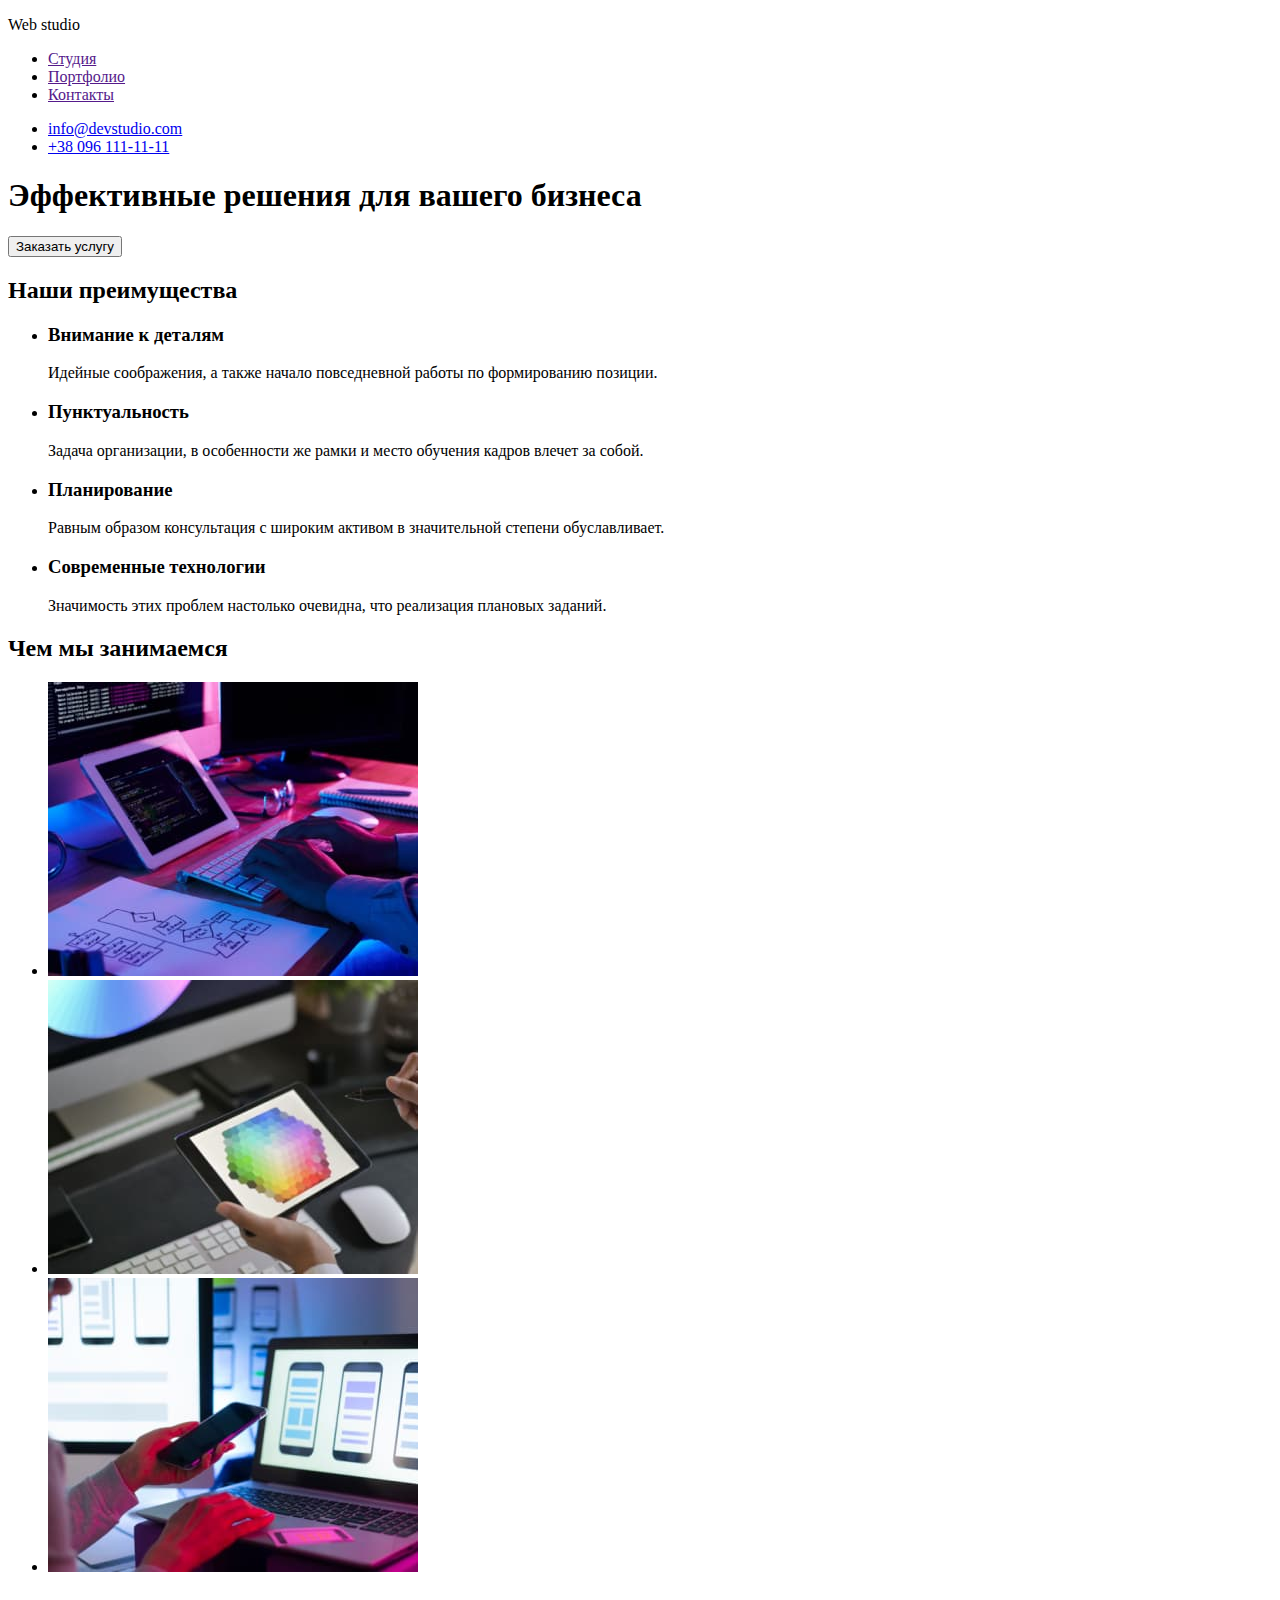
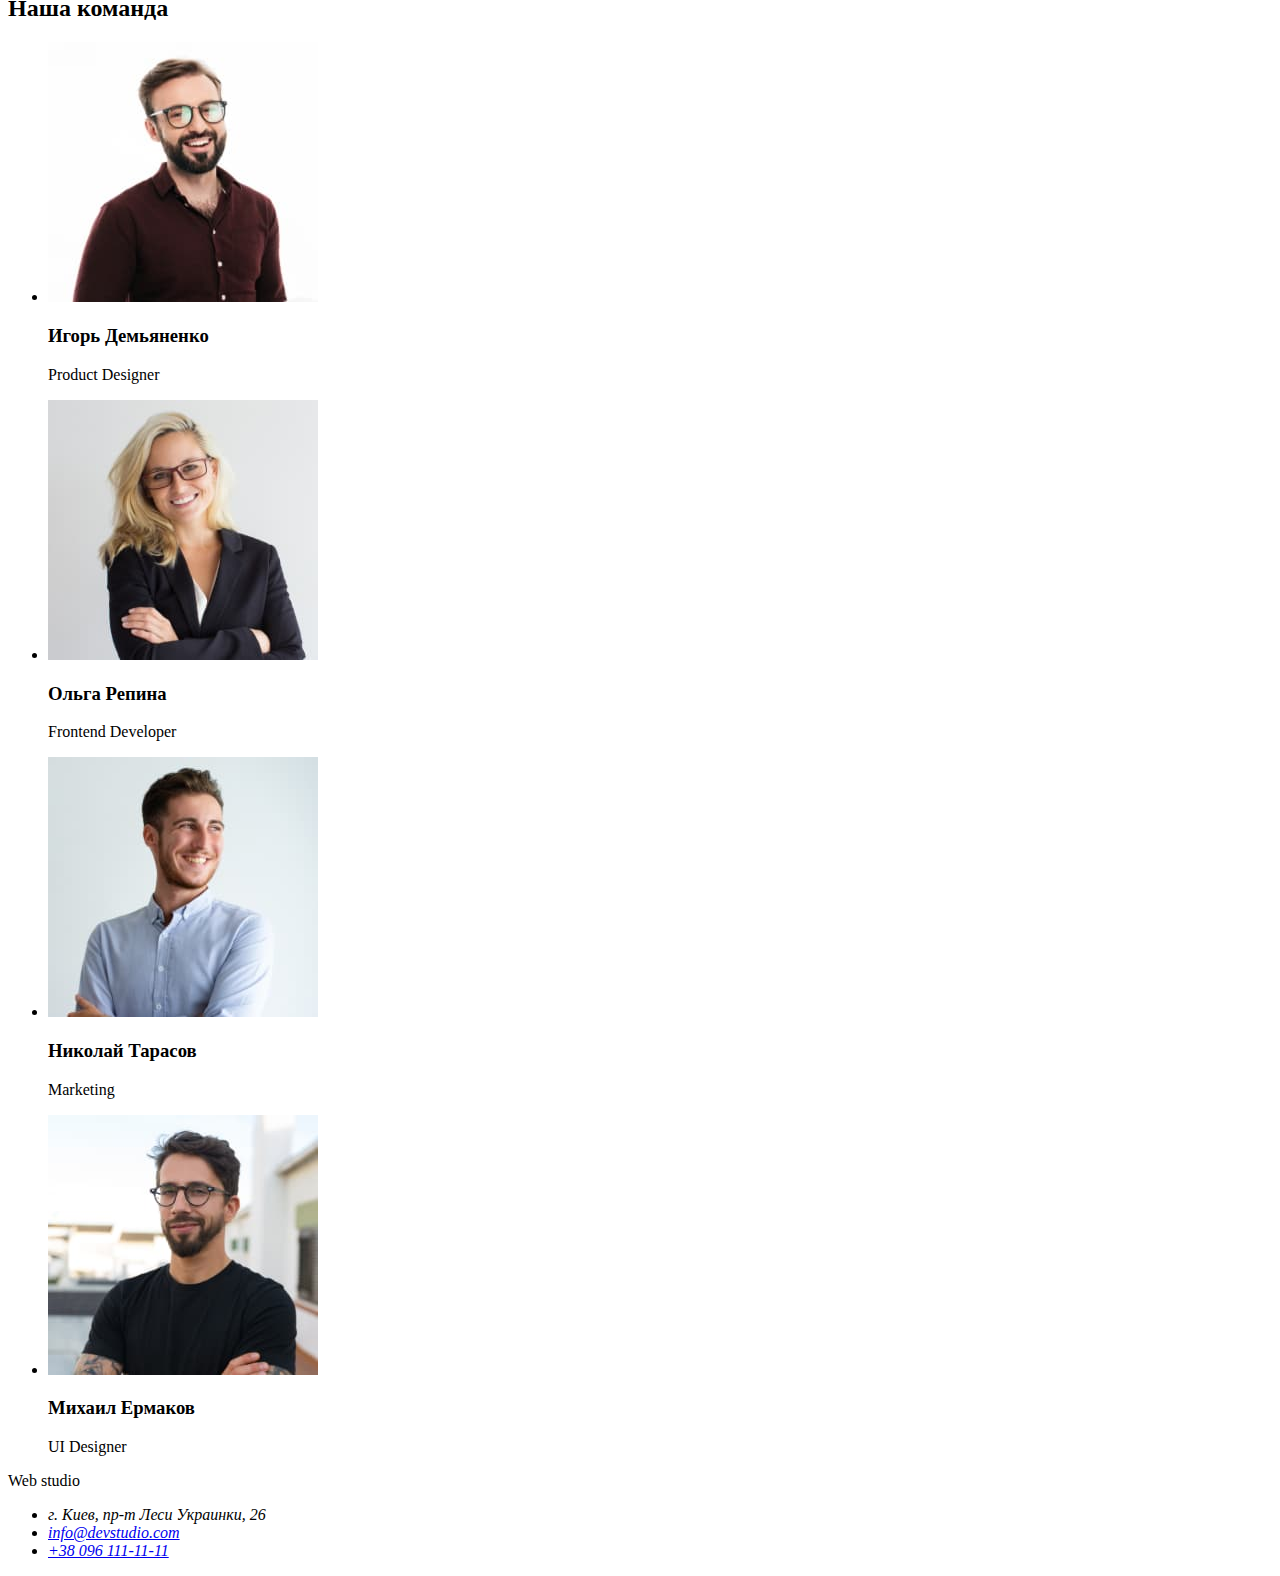
==== index.html @ fa28caa8 "Зображення" ====
<!DOCTYPE html>
<html lang="ru">
<head>
    <meta charset="UTF-8">
    <meta http-equiv="X-UA-Compatible" content="IE=edge">
    <meta name="viewport" content="width=device-width, initial-scale=1.0">
    <title>Studio</title>
    <link rel="stylesheet" href="./css/styles.css">
</head>
<body>
    <header>
        <nav>
            <p class="logo"> <span class="text"> Web </span> studio </p>
            <ul> 
                <li> <a href=""> Студия </a> </li>
                <li> <a href=""> Портфолио </a> </li>
                <li> <a href=""> Контакты </a> </li> 
            </ul>           
        </nav>
        <ul>
            <li> <a href="mailto:info@devstudio.com"> info@devstudio.com</a> </li>
            <li> <a href="tel:+380961111111"> +38 096 111-11-11</a> </li>
        </ul>
    </header>
    <main>
        <section>
            <h1 class="heading"> Эффективные решения для вашего бизнеса </h1>
            <button type="button"> Заказать услугу </button>
        </section>
        <section>
            <h2> Наши преимущества </h2>
            <ul>
                <li>
                    <h3> Внимание к деталям </h3>
                    <p> Идейные соображения, а также начало повседневной работы по формированию позиции. </p>
                </li>
                <li>
                    <h3> Пунктуальность </h3>
                    <p> Задача организации, в особенности же рамки и место обучения кадров влечет за собой. </p>
                </li>
                <li>
                    <h3> Планирование </h3>
                    <p> Равным образом консультация с широким активом в значительной степени обуславливает. </p>
                </li>
                <li>
                    <h3> Современные технологии </h3>
                    <p> Значимость этих проблем настолько очевидна, что реализация плановых заданий. </p>
                </li>
            </ul>
        </section>
        <section>
            <h2> Чем мы занимаемся </h2>
            <ul>
                <li><img src="./images1/picture1.jpg" alt="программное обеспечение" height="294" width="370"></li>
                <li><img src="./images1/picture2.jpg" alt="поддержка мобильних приложений" height="294" width="370"></li> 
                <li><img src="./images1/picture3.jpg" alt="цветовое оформление" height="294" width="370"></li> 
            </ul>
        </section>
        <section>
            <h2> Наша команда </h2>
            <ul>
                <li>
                    <img src="./images1/igor_demianenko.jpg" alt="Игорь Демьяненко" height="260" width="270">
                    <h3> Игорь Демьяненко </h3>
                    <p lang="en"> Product Designer </p>
                </li>
                <li>
                    <img src="./images1/olga_repina.jpg" alt="Ольга Репина" height="260" width="270">
                    <h3> Ольга Репина </h3>
                    <p lang="en"> Frontend Developer </p>
                </li>
                <li>
                    <img src="./images1/nikolay_tarasov.jpg" alt="Николай Тарасов" height="260" width="270">
                    <h3>Николай Тарасов</h3>
                    <p lang="en">Marketing</p>
                </li>
                <li>
                    <img src="./images1/mikhail_yermakov.jpg" alt="Михаил Ермаков" height="260" width="270">
                    <h3>Михаил Ермаков</h3>
                    <p lang="en">UI Designer</p>
                </li>
            </ul>
        </section>
    </main>
    <footer>
        <p class="logo"> <span class="text"> Web </span> studio </p>
        <address>
            <ul>
                <li> <a href="г. Киев, пр-т Леси Украинки, 26"> </a> г. Киев, пр-т Леси Украинки, 26 </li>
                <li> <a href="mailto:info@devstudio.com"> info@devstudio.com </a> </li>
                <li> <a href="tel:+380961111111"> +38 096 111-11-11 </a> </li>
            </ul>
        </address>
    </footer>
</body>
</html>
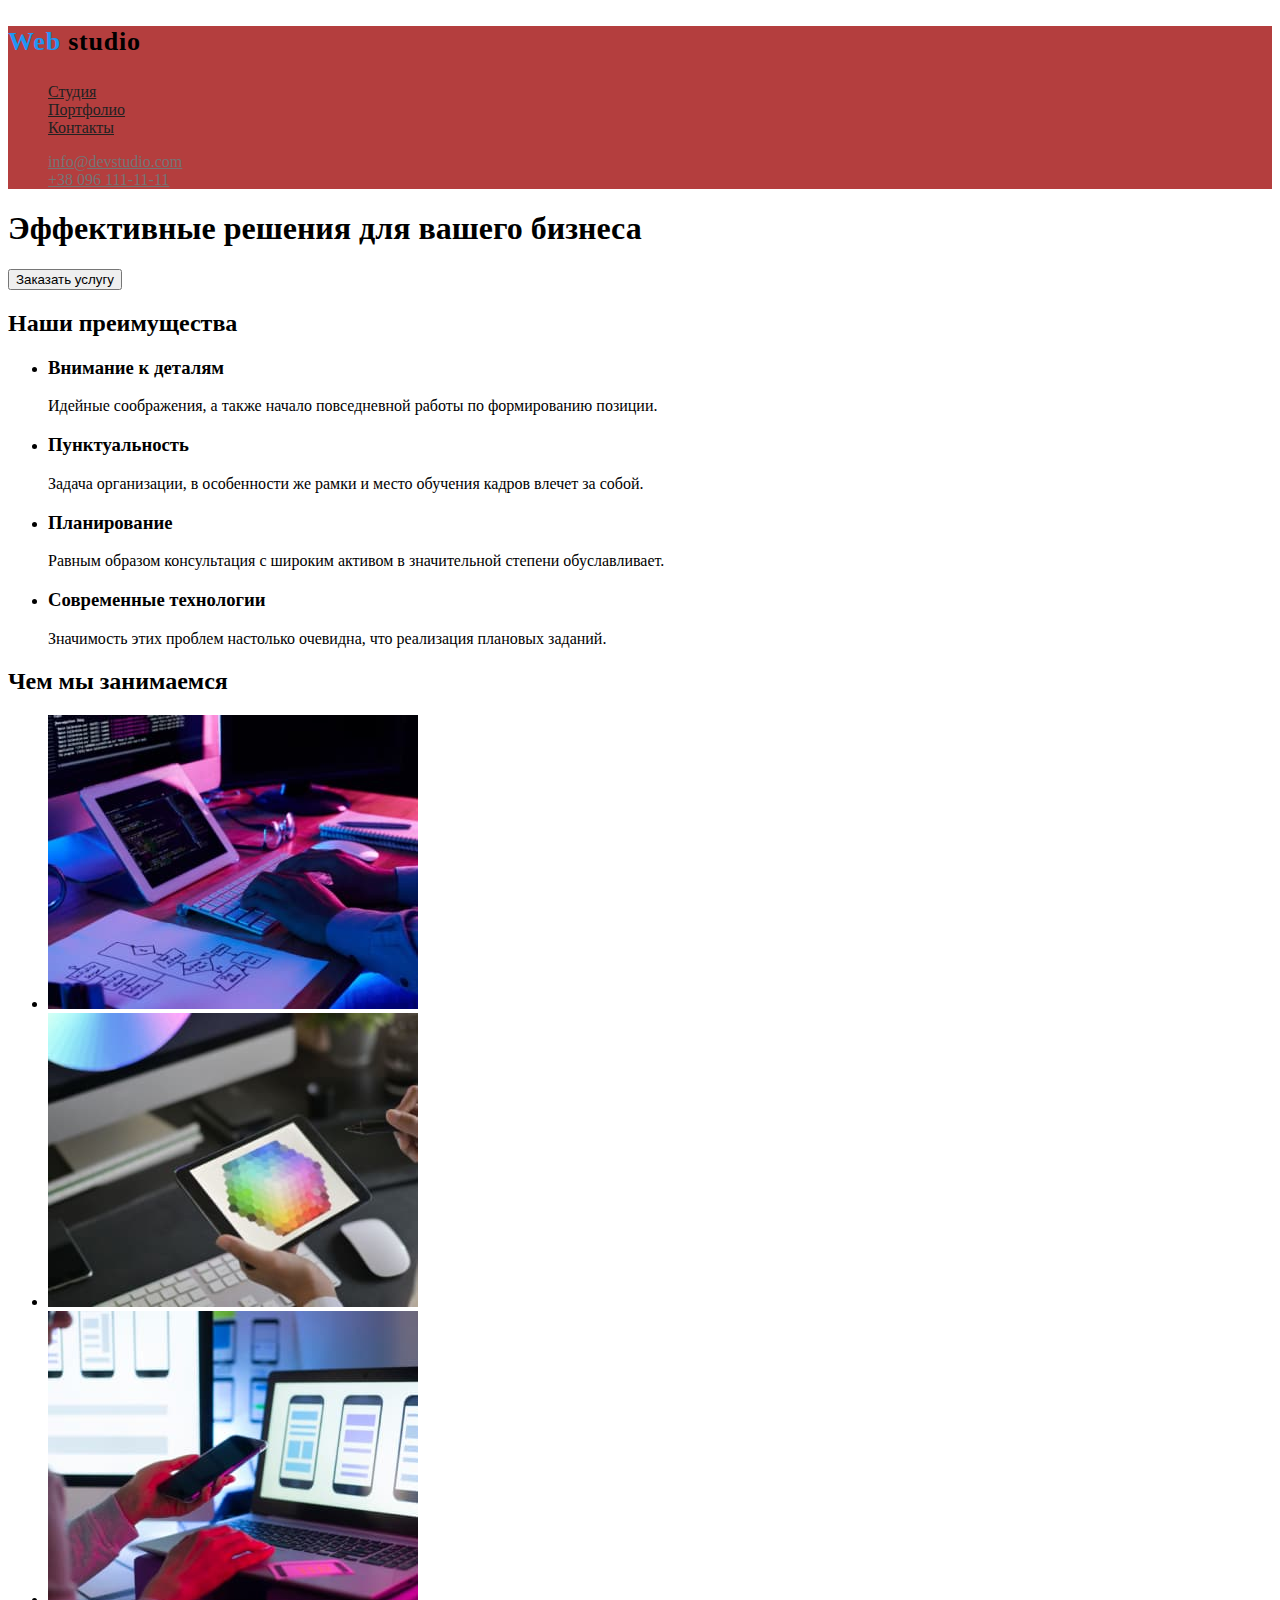
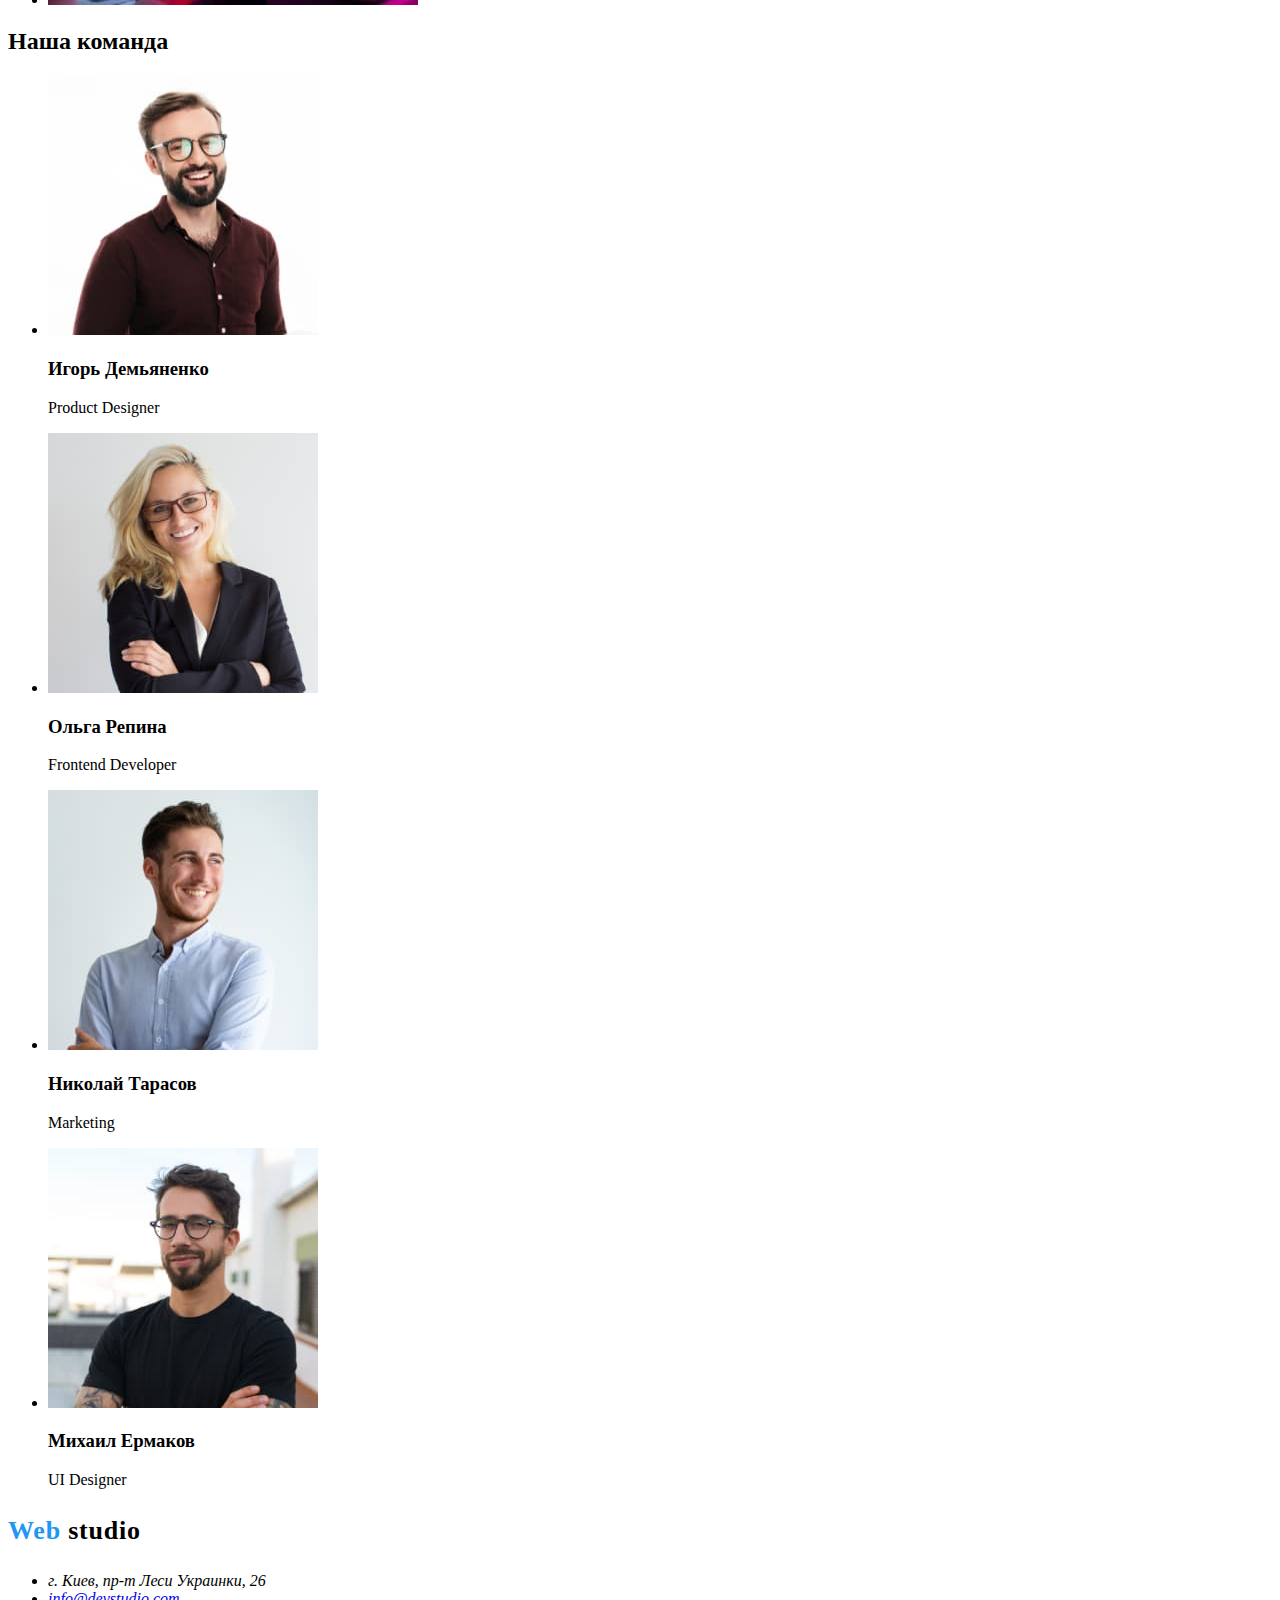
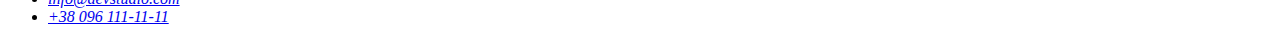
==== commit 3821a560: "Робимо красивіше та виправляємо помилки" ====
--- a/index.html
+++ b/index.html
@@ -7,28 +7,31 @@
     <title>Studio</title>
     <link rel="stylesheet" href="./css/styles.css">
 </head>
-<body>
-    <header>
+<body class="page">
+    <!-- --Шапка сайта-- -->
+    <header class="header">
         <nav>
             <p class="logo"> <span class="text"> Web </span> studio </p>
-            <ul> 
-                <li> <a href=""> Студия </a> </li>
-                <li> <a href=""> Портфолио </a> </li>
-                <li> <a href=""> Контакты </a> </li> 
-            </ul>           
+            <ul class="site-nav list">
+                <li> <a href="./index.html" class="link"> Студия </a> </li>
+                <li> <a href="./portfolio.html" class="link"> Портфолио </a> </li>
+                <li> <a href="" class="link"> Контакты </a> </li>
+            </ul>
         </nav>
-        <ul>
-            <li> <a href="mailto:info@devstudio.com"> info@devstudio.com</a> </li>
-            <li> <a href="tel:+380961111111"> +38 096 111-11-11</a> </li>
+        <ul class="auth-nav list">
+            <li> <a href="mailto:info@devstudio.com" class="link"> info@devstudio.com</a> </li>
+            <li> <a href="tel:+380961111111" class="link"> +38 096 111-11-11</a> </li>
         </ul>
     </header>
     <main>
-        <section>
-            <h1 class="heading"> Эффективные решения для вашего бизнеса </h1>
-            <button type="button"> Заказать услугу </button>
-        </section>
-        <section>
-            <h2> Наши преимущества </h2>
+        <!-- Герой -->
+         <section class="hero">
+             <h1 class="hero-title"> Эффективные решения для вашего бизнеса </h1>
+             <button type="button"> Заказать услугу </button>
+         </section>
+         <!-- Преимущества  -->
+        <section class="features">
+            <h2 class="features-title"> Наши преимущества </h2>
             <ul>
                 <li>
                     <h3> Внимание к деталям </h3>
@@ -47,15 +50,17 @@
                     <p> Значимость этих проблем настолько очевидна, что реализация плановых заданий. </p>
                 </li>
             </ul>
-        </section>
+         </section>
+         <!--Примери работ -->
         <section>
             <h2> Чем мы занимаемся </h2>
             <ul>
                 <li><img src="./images1/picture1.jpg" alt="программное обеспечение" height="294" width="370"></li>
-                <li><img src="./images1/picture2.jpg" alt="поддержка мобильних приложений" height="294" width="370"></li> 
-                <li><img src="./images1/picture3.jpg" alt="цветовое оформление" height="294" width="370"></li> 
+                <li><img src="./images1/picture2.jpg" alt="поддержка мобильних приложений" height="294" width="370"></li>
+                <li><img src="./images1/picture3.jpg" alt="цветовое оформление" height="294" width="370"></li>
             </ul>
-        </section>
+         </section>
+         <!-- Наша команда  -->
         <section>
             <h2> Наша команда </h2>
             <ul>
@@ -82,11 +87,12 @@
             </ul>
         </section>
     </main>
+    <!-- Подвал -->
     <footer>
         <p class="logo"> <span class="text"> Web </span> studio </p>
         <address>
             <ul>
-                <li> <a href="г. Киев, пр-т Леси Украинки, 26"> </a> г. Киев, пр-т Леси Украинки, 26 </li>
+                <li> г. Киев, пр-т Леси Украинки, 26</li>
                 <li> <a href="mailto:info@devstudio.com"> info@devstudio.com </a> </li>
                 <li> <a href="tel:+380961111111"> +38 096 111-11-11 </a> </li>
             </ul>
--- a/css/styles.css
+++ b/css/styles.css
@@ -0,0 +1,62 @@
+/* логотип */
+.page {
+    background: #FFFFFF;
+}
+.logo {
+  font-family: Raleway;
+  font-style: normal;
+  font-weight: bold;
+  font-size: 26px;
+  line-height: 31px;
+  letter-spacing: 0.03em;
+}
+.text {
+  font-family: Raleway;
+  font-style: normal;
+  font-weight: bold;
+  font-size: 26px;
+  line-height: 31px;
+  letter-spacing: 0.03em;
+  color: #2196f3;
+}
+
+/* шапка */
+.header {
+  background:#b43e3e;
+}
+.site-nav .link {
+  color:#212121;
+}
+.site-nav .link:hover, 
+.site-nav .link:focus {
+    color:#2196F3;
+}
+.auth-nav .link {
+color:#757575;
+}
+.auth-nav .link:hover, 
+.site-nav .link:focus {
+    color:#2196F3;
+}
+/* для прибирання непотрибних елементів.list {
+  list-style: none;}*/
+.list {
+  list-style: none;
+
+/* основний контент */
+
+
+
+/* колір заголовків з h2
+#212121; */
+
+/* основний колір ттексту 
+ #757575; */
+
+/* h1 -білий
+ #FFFFFF; */
+
+/* акцент 
+background: #2196F3;
+(box-shadow: 0px 4px 4px rgba(0, 0, 0, 0.15);
+border-radius: 4px;)*/ ;
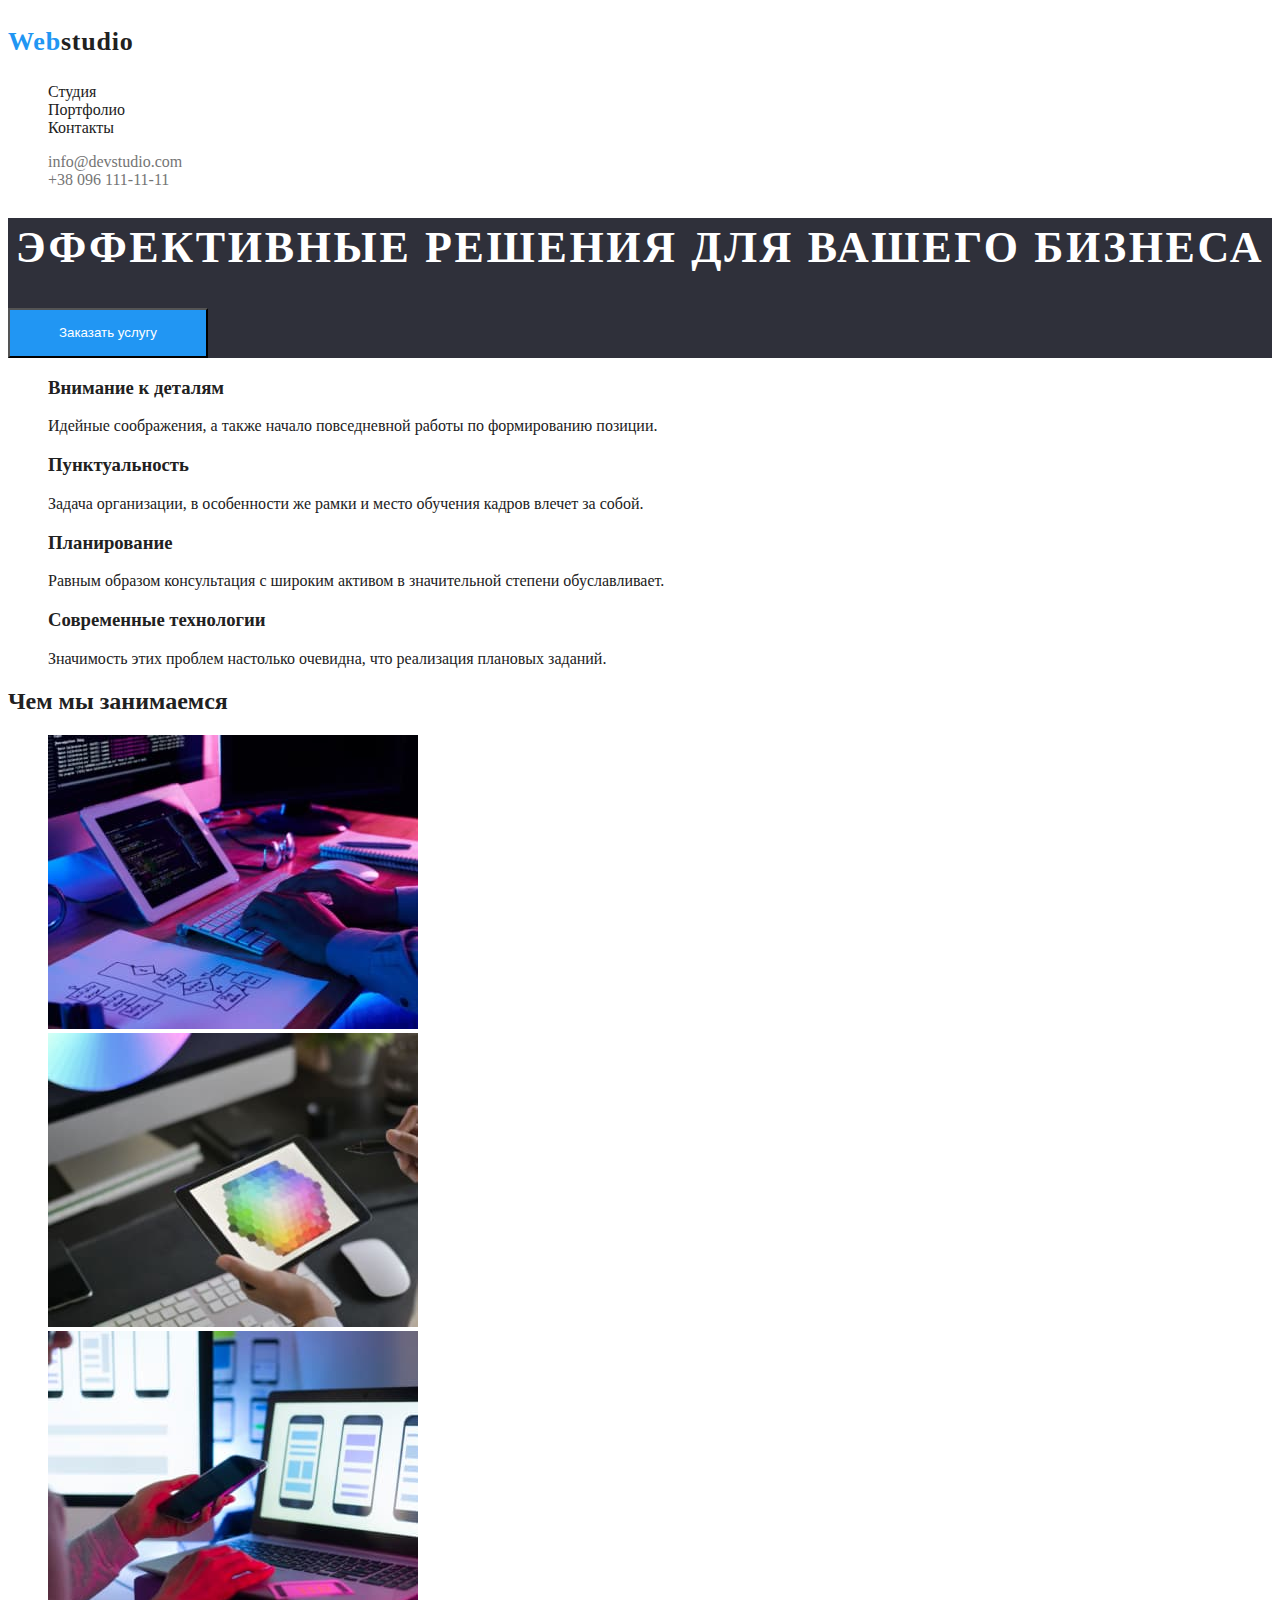
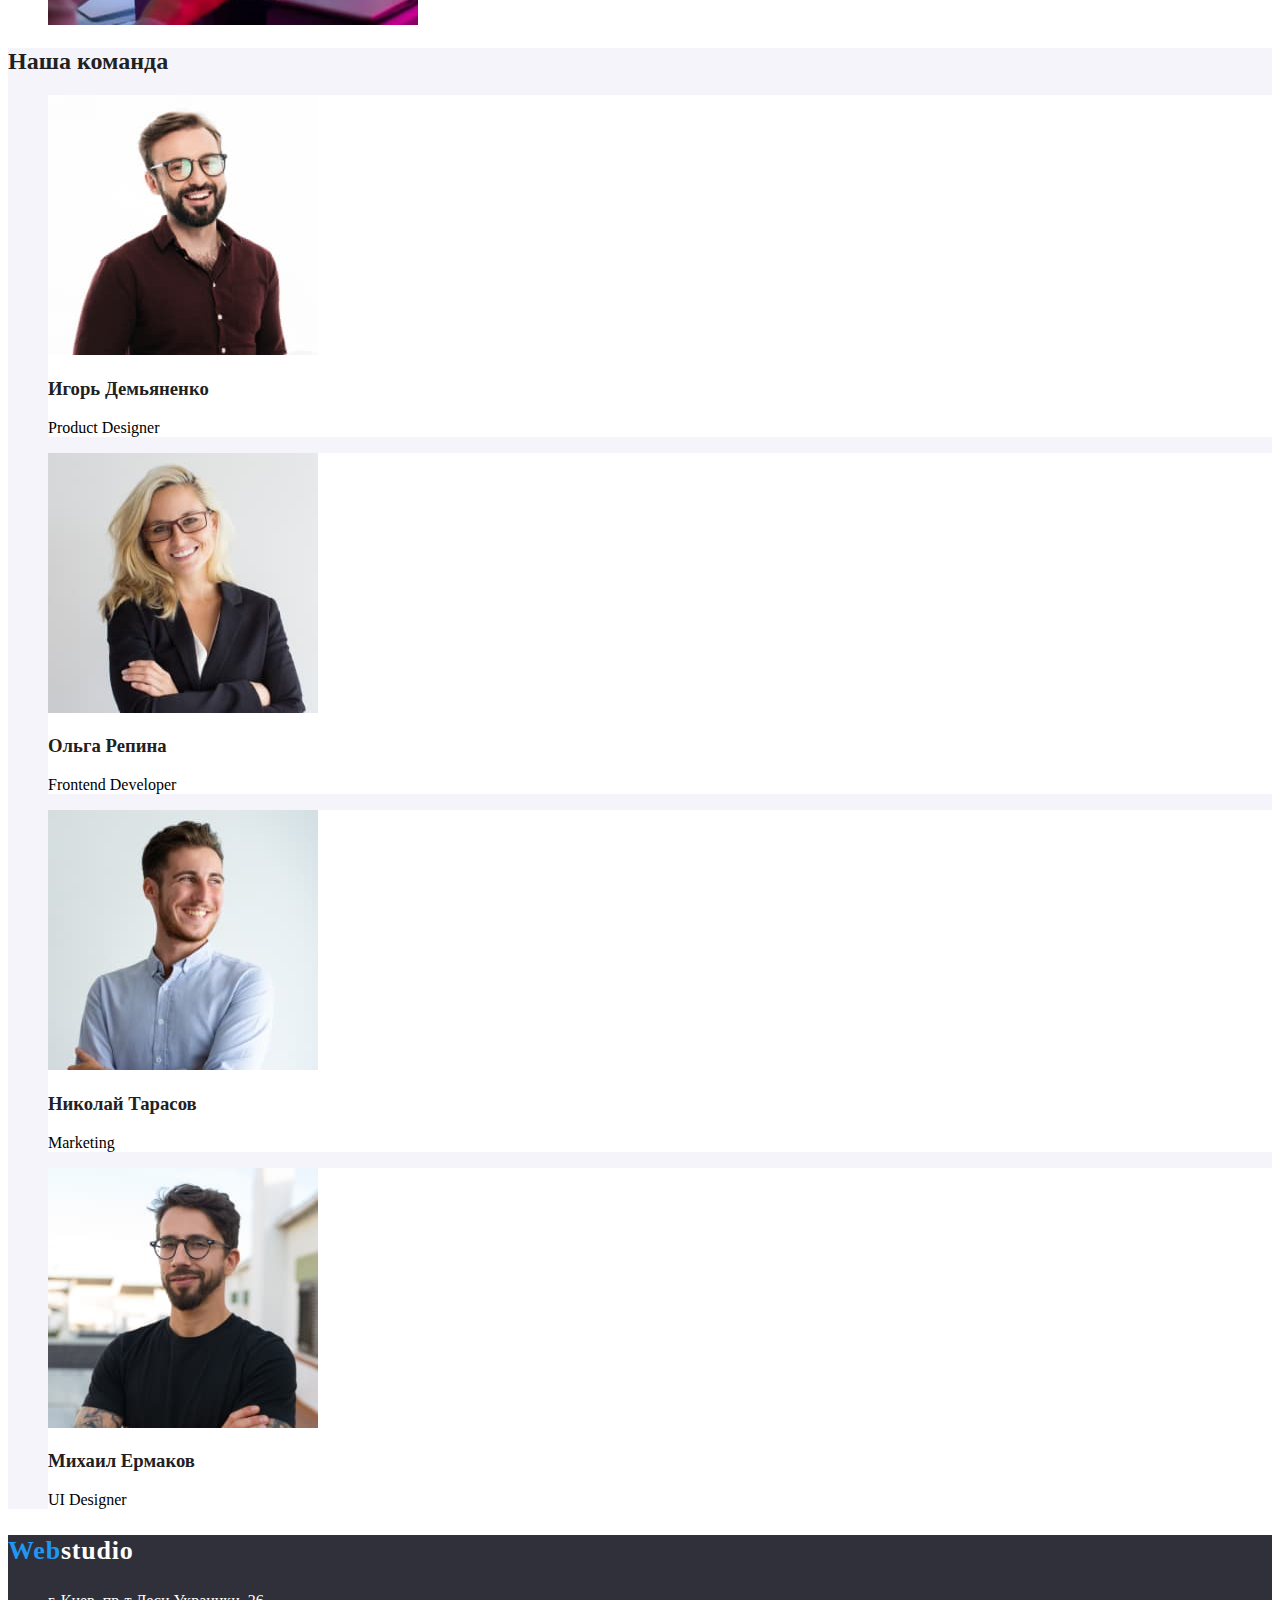
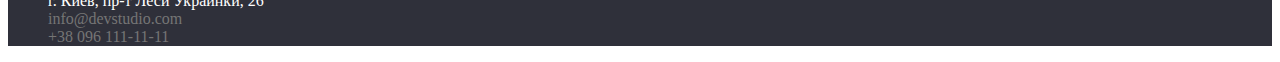
==== commit 9176e9ec: "Стилі css" ====
--- a/index.html
+++ b/index.html
@@ -6,19 +6,20 @@
     <meta name="viewport" content="width=device-width, initial-scale=1.0">
     <title>Studio</title>
     <link rel="stylesheet" href="./css/styles.css">
+    
 </head>
 <body class="page">
-    <!-- --Шапка сайта-- -->
+    <!-- Шапка сайта -->
     <header class="header">
         <nav>
-            <p class="logo"> <span class="text"> Web </span> studio </p>
-            <ul class="site-nav list">
+            <p class="logo">Web<span class="text">studio</span></p>
+            <ul class="site-nav">
                 <li> <a href="./index.html" class="link"> Студия </a> </li>
                 <li> <a href="./portfolio.html" class="link"> Портфолио </a> </li>
                 <li> <a href="" class="link"> Контакты </a> </li>
             </ul>
         </nav>
-        <ul class="auth-nav list">
+        <ul class="auth-nav">
             <li> <a href="mailto:info@devstudio.com" class="link"> info@devstudio.com</a> </li>
             <li> <a href="tel:+380961111111" class="link"> +38 096 111-11-11</a> </li>
         </ul>
@@ -27,12 +28,12 @@
         <!-- Герой -->
          <section class="hero">
              <h1 class="hero-title"> Эффективные решения для вашего бизнеса </h1>
-             <button type="button"> Заказать услугу </button>
+             <button type="button" class="button"> Заказать услугу </button>
          </section>
          <!-- Преимущества  -->
-        <section class="features">
-            <h2 class="features-title"> Наши преимущества </h2>
-            <ul>
+        <section class="section">
+            <!-- <h2 class="section-title"> Наши преимущества </h2> -->
+            <ul class="section-title list">
                 <li>
                     <h3> Внимание к деталям </h3>
                     <p> Идейные соображения, а также начало повседневной работы по формированию позиции. </p>
@@ -52,8 +53,8 @@
             </ul>
          </section>
          <!--Примери работ -->
-        <section>
-            <h2> Чем мы занимаемся </h2>
+        <section class="section">
+            <h2 class="section-title"> Чем мы занимаемся </h2>
             <ul>
                 <li><img src="./images1/picture1.jpg" alt="программное обеспечение" height="294" width="370"></li>
                 <li><img src="./images1/picture2.jpg" alt="поддержка мобильних приложений" height="294" width="370"></li>
@@ -61,40 +62,40 @@
             </ul>
          </section>
          <!-- Наша команда  -->
-        <section>
-            <h2> Наша команда </h2>
+        <section class="section team">
+            <h2 class="section-title"> Наша команда </h2>
             <ul>
-                <li>
+                <li class="people">
                     <img src="./images1/igor_demianenko.jpg" alt="Игорь Демьяненко" height="260" width="270">
-                    <h3> Игорь Демьяненко </h3>
+                    <h3 class="section-title"> Игорь Демьяненко </h3>
                     <p lang="en"> Product Designer </p>
                 </li>
-                <li>
+                <li class="people">
                     <img src="./images1/olga_repina.jpg" alt="Ольга Репина" height="260" width="270">
-                    <h3> Ольга Репина </h3>
+                    <h3 class="section-title"> Ольга Репина </h3>
                     <p lang="en"> Frontend Developer </p>
                 </li>
-                <li>
+                <li class="people">
                     <img src="./images1/nikolay_tarasov.jpg" alt="Николай Тарасов" height="260" width="270">
-                    <h3>Николай Тарасов</h3>
+                    <h3 class="section-title">Николай Тарасов</h3>
                     <p lang="en">Marketing</p>
                 </li>
-                <li>
+                <li class="people">
                     <img src="./images1/mikhail_yermakov.jpg" alt="Михаил Ермаков" height="260" width="270">
-                    <h3>Михаил Ермаков</h3>
+                    <h3 class="section-title">Михаил Ермаков</h3>
                     <p lang="en">UI Designer</p>
                 </li>
             </ul>
         </section>
     </main>
     <!-- Подвал -->
-    <footer>
-        <p class="logo"> <span class="text"> Web </span> studio </p>
-        <address>
-            <ul>
+    <footer class="hero">
+        <p class="logo">Web<span class="text">studio</span></p>
+        <address class="footer">
+            <ul class="auth-nav">
                 <li> г. Киев, пр-т Леси Украинки, 26</li>
-                <li> <a href="mailto:info@devstudio.com"> info@devstudio.com </a> </li>
-                <li> <a href="tel:+380961111111"> +38 096 111-11-11 </a> </li>
+                <li> <a href="mailto:info@devstudio.com" class="link"> info@devstudio.com </a> </li>
+                <li> <a href="tel:+380961111111" class="link"> +38 096 111-11-11 </a> </li>
             </ul>
         </address>
     </footer>
--- a/css/styles.css
+++ b/css/styles.css
@@ -1,16 +1,9 @@
+.page {
+  font-family: ;
+  background-color: #ffffff;
+}
 /* логотип */
-.page {
-    background: #FFFFFF;
-}
 .logo {
-  font-family: Raleway;
-  font-style: normal;
-  font-weight: bold;
-  font-size: 26px;
-  line-height: 31px;
-  letter-spacing: 0.03em;
-}
-.text {
   font-family: Raleway;
   font-style: normal;
   font-weight: bold;
@@ -19,44 +12,73 @@
   letter-spacing: 0.03em;
   color: #2196f3;
 }
+.logo .text {
+  color: #212121;
+}
 
 /* шапка */
 .header {
-  background:#b43e3e;
 }
 .site-nav .link {
-  color:#212121;
+  color: #212121;
 }
-.site-nav .link:hover, 
+.site-nav .link:hover,
 .site-nav .link:focus {
-    color:#2196F3;
+  color: #2196f3;
 }
 .auth-nav .link {
-color:#757575;
+  color: #757575;
 }
-.auth-nav .link:hover, 
+.auth-nav .link:hover,
 .site-nav .link:focus {
-    color:#2196F3;
+  color: #2196f3;
 }
-/* для прибирання непотрибних елементів.list {
-  list-style: none;}*/
-.list {
-  list-style: none;
-
-/* основний контент */
-
-
-
-/* колір заголовків з h2
-#212121; */
-
-/* основний колір ттексту 
- #757575; */
-
-/* h1 -білий
- #FFFFFF; */
-
-/* акцент 
-background: #2196F3;
-(box-shadow: 0px 4px 4px rgba(0, 0, 0, 0.15);
-border-radius: 4px;)*/ ;
+/* прибирає крапочки */
+li {
+  list-style-type: none;
+}
+/* прибирає підкреслювання у посилань*/
+a {
+  text-decoration: none;
+}
+/* основний блок */
+.hero {
+  background-color: #2f303a;
+  color: #ffffff;
+}
+.hero-title {
+  font-weight: 900;
+  font-size: 44px;
+  line-height: 60px;
+  text-align: center;
+  letter-spacing: 0.06em;
+  text-transform: uppercase;
+}
+.button {
+  width: 200px;
+  height: 50px;
+  left: 700px;
+  top: 430px;
+  color: #ffffff;
+  background-color: #2196f3;
+}
+.section-title {
+  color: #212121;
+}
+.section-title {
+  color: #212121;
+}
+/* наша команда */
+.team {
+  background-color: #f5f4fa;
+}
+.people {
+  background-color: #ffffff;
+}
+/* footer */
+.hero .text {
+  color: #ffffff;
+}
+.footer {
+  font-style: normal;
+}
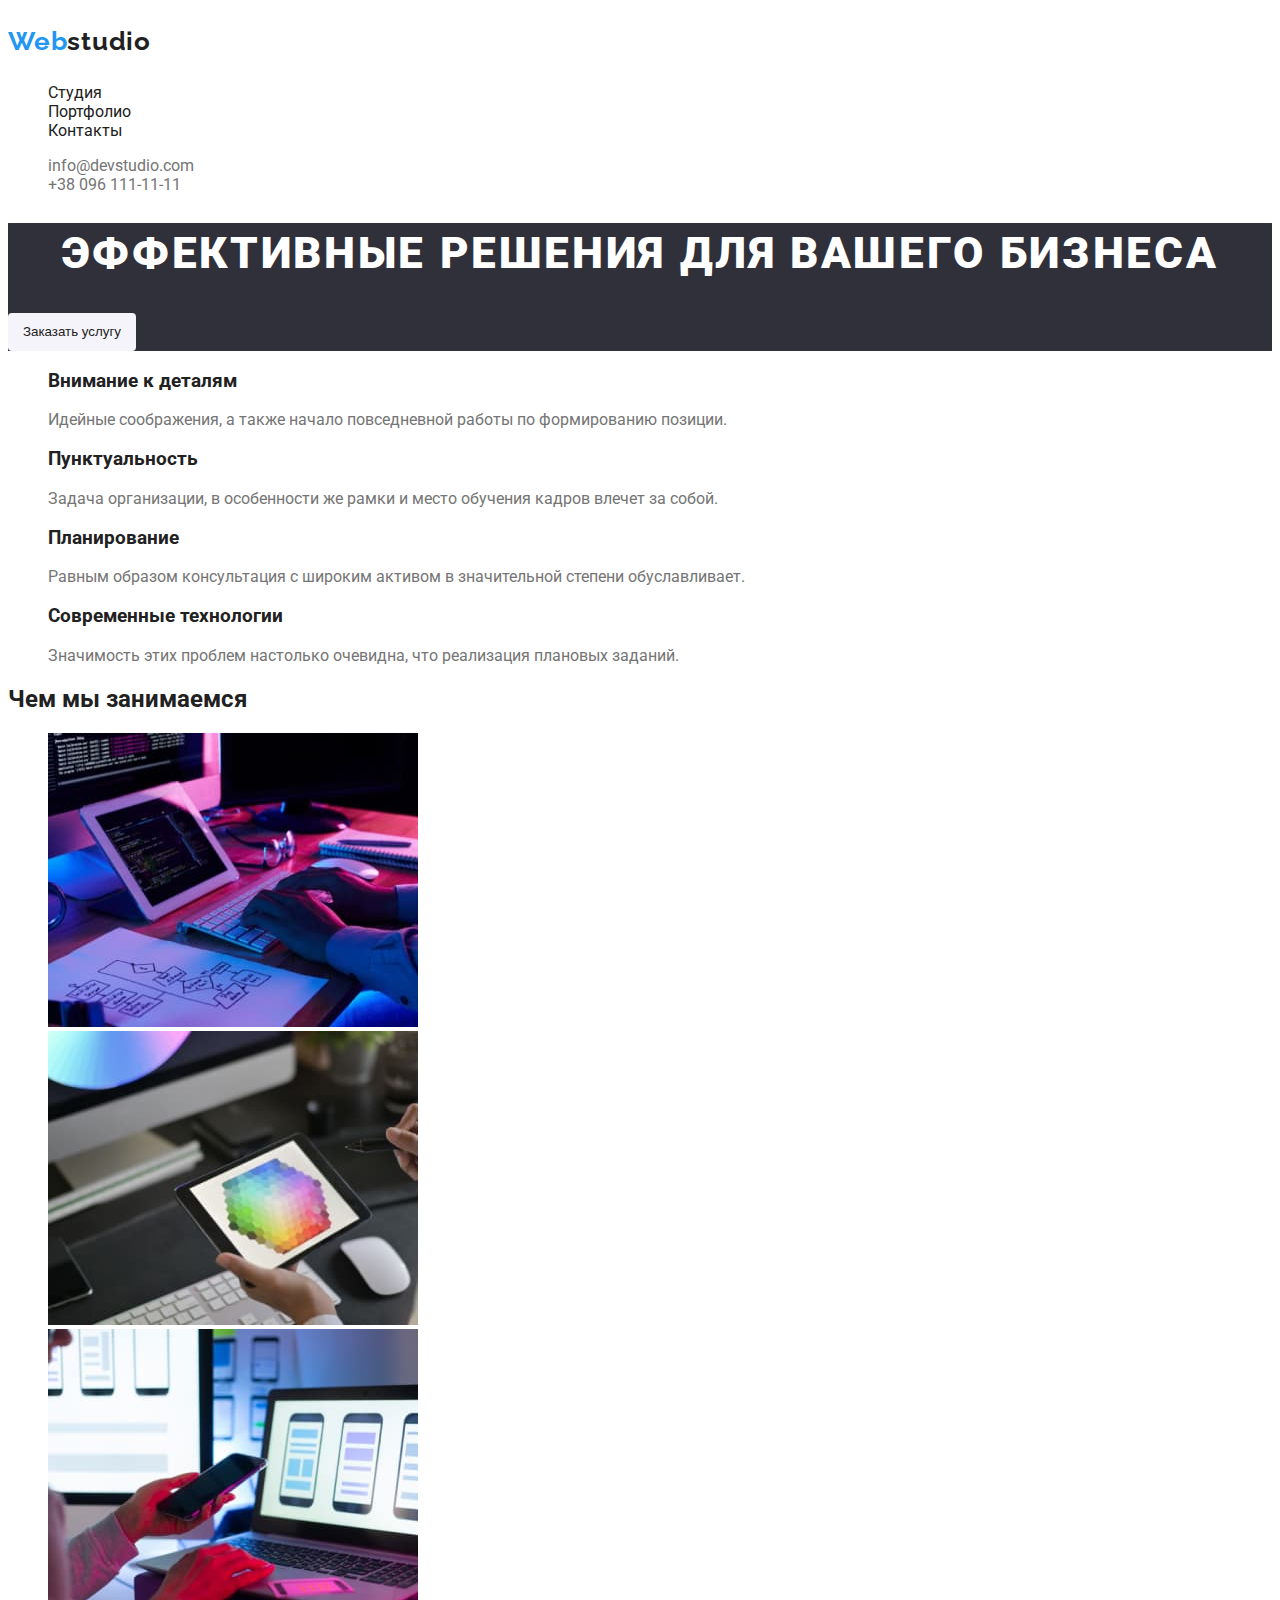
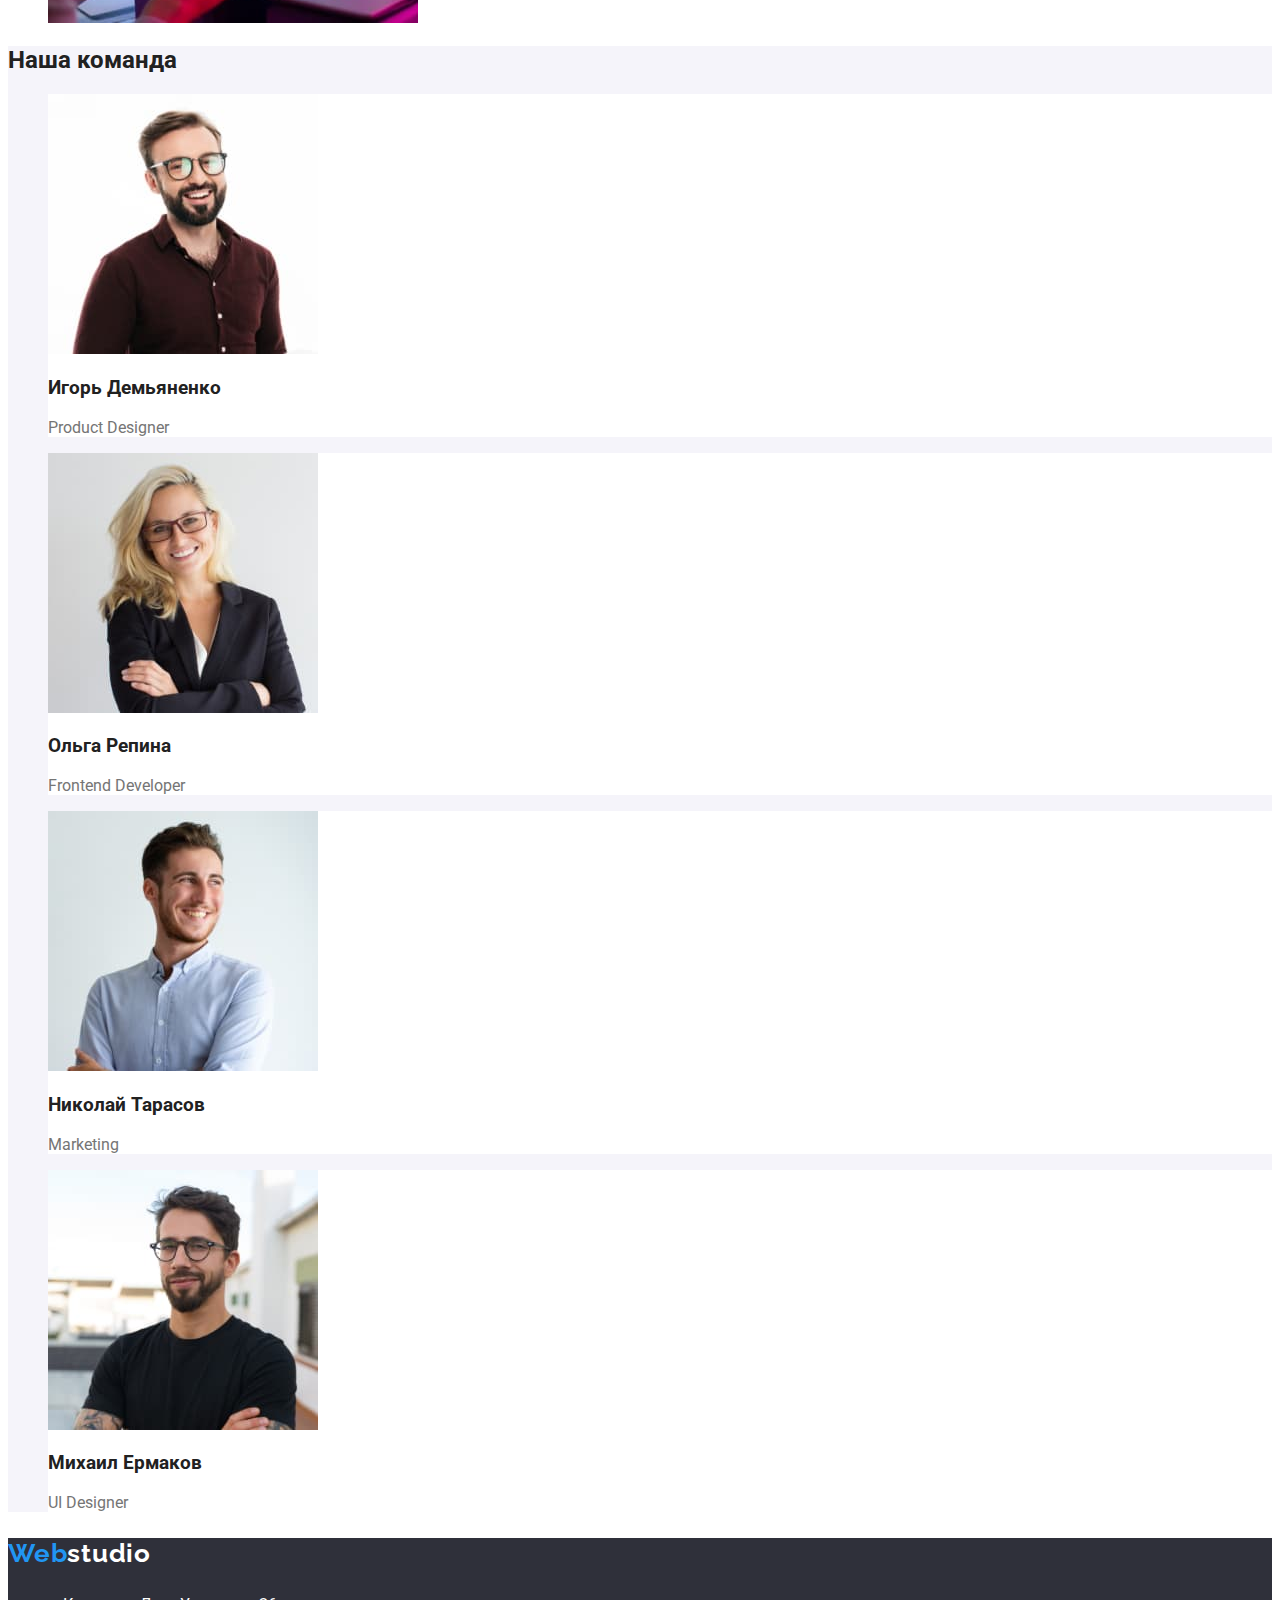
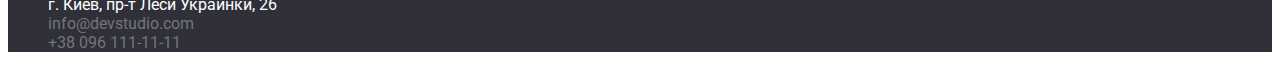
==== commit 0430e2ed: "Доповнення" ====
--- a/index.html
+++ b/index.html
@@ -5,8 +5,13 @@
     <meta http-equiv="X-UA-Compatible" content="IE=edge">
     <meta name="viewport" content="width=device-width, initial-scale=1.0">
     <title>Studio</title>
+    <link rel="preconnect" href="https://fonts.googleapis.com">
+    <link rel="preconnect" href="https://fonts.gstatic.com" crossorigin>
+    <link href="https://fonts.googleapis.com/css2?family=Roboto:wght@400;500;700;900&display=swap" rel="stylesheet">
+    <link rel="preconnect" href="https://fonts.googleapis.com">
+    <link rel="preconnect" href="https://fonts.gstatic.com" crossorigin>
+    <link href="https://fonts.googleapis.com/css2?family=Raleway:wght@700&display=swap" rel="stylesheet">
     <link rel="stylesheet" href="./css/styles.css">
-    
 </head>
 <body class="page">
     <!-- Шапка сайта -->
@@ -26,64 +31,64 @@
     </header>
     <main>
         <!-- Герой -->
-         <section class="hero">
+        <section class="hero">
              <h1 class="hero-title"> Эффективные решения для вашего бизнеса </h1>
              <button type="button" class="button"> Заказать услугу </button>
-         </section>
+        </section>
          <!-- Преимущества  -->
-        <section class="section">
-            <!-- <h2 class="section-title"> Наши преимущества </h2> -->
-            <ul class="section-title list">
-                <li>
+        <section>
+            <!-- <h2> Наши преимущества </h2> -->
+            <ul>
+                <li class="items">
                     <h3> Внимание к деталям </h3>
-                    <p> Идейные соображения, а также начало повседневной работы по формированию позиции. </p>
+                    <p class="text"> Идейные соображения, а также начало повседневной работы по формированию позиции. </p>
                 </li>
                 <li>
                     <h3> Пунктуальность </h3>
-                    <p> Задача организации, в особенности же рамки и место обучения кадров влечет за собой. </p>
+                    <p class="text"> Задача организации, в особенности же рамки и место обучения кадров влечет за собой. </p>
                 </li>
                 <li>
                     <h3> Планирование </h3>
-                    <p> Равным образом консультация с широким активом в значительной степени обуславливает. </p>
+                    <p class="text"> Равным образом консультация с широким активом в значительной степени обуславливает. </p>
                 </li>
                 <li>
                     <h3> Современные технологии </h3>
-                    <p> Значимость этих проблем настолько очевидна, что реализация плановых заданий. </p>
+                    <p class="text"> Значимость этих проблем настолько очевидна, что реализация плановых заданий. </p>
                 </li>
             </ul>
-         </section>
+        </section>
          <!--Примери работ -->
-        <section class="section">
-            <h2 class="section-title"> Чем мы занимаемся </h2>
+        <section class="">
+            <h2 class=""> Чем мы занимаемся </h2>
             <ul>
                 <li><img src="./images1/picture1.jpg" alt="программное обеспечение" height="294" width="370"></li>
                 <li><img src="./images1/picture2.jpg" alt="поддержка мобильних приложений" height="294" width="370"></li>
                 <li><img src="./images1/picture3.jpg" alt="цветовое оформление" height="294" width="370"></li>
             </ul>
-         </section>
+        </section>
          <!-- Наша команда  -->
-        <section class="section team">
-            <h2 class="section-title"> Наша команда </h2>
+        <section class="team">
+            <h2> Наша команда </h2>
             <ul>
                 <li class="people">
                     <img src="./images1/igor_demianenko.jpg" alt="Игорь Демьяненко" height="260" width="270">
-                    <h3 class="section-title"> Игорь Демьяненко </h3>
-                    <p lang="en"> Product Designer </p>
+                    <h3 class=""> Игорь Демьяненко </h3>
+                    <p lang="en" class="text"> Product Designer </p>
                 </li>
                 <li class="people">
                     <img src="./images1/olga_repina.jpg" alt="Ольга Репина" height="260" width="270">
-                    <h3 class="section-title"> Ольга Репина </h3>
-                    <p lang="en"> Frontend Developer </p>
+                    <h3 class=""> Ольга Репина </h3>
+                    <p lang="en" class="text"> Frontend Developer </p>
                 </li>
                 <li class="people">
                     <img src="./images1/nikolay_tarasov.jpg" alt="Николай Тарасов" height="260" width="270">
-                    <h3 class="section-title">Николай Тарасов</h3>
-                    <p lang="en">Marketing</p>
+                    <h3 class="">Николай Тарасов</h3>
+                    <p lang="en" class="text">Marketing</p>
                 </li>
                 <li class="people">
                     <img src="./images1/mikhail_yermakov.jpg" alt="Михаил Ермаков" height="260" width="270">
-                    <h3 class="section-title">Михаил Ермаков</h3>
-                    <p lang="en">UI Designer</p>
+                    <h3 class="">Михаил Ермаков</h3>
+                    <p lang="en" class="text">UI Designer</p>
                 </li>
             </ul>
         </section>
--- a/css/styles.css
+++ b/css/styles.css
@@ -1,5 +1,6 @@
 .page {
-  font-family: ;
+  font-family: Roboto, Raleway;
+  color: #212121;
   background-color: #ffffff;
 }
 /* логотип */
@@ -55,18 +56,23 @@
   text-transform: uppercase;
 }
 .button {
-  width: 200px;
-  height: 50px;
-  left: 700px;
-  top: 430px;
+  width: 128px;
+  height: 38px;
+  left: 576px;
+  top: 174px;
+  color: #212121;
+  background-color: #f5f4fa;
+  border-radius: 4px;
+  border: none;
+}
+.button:hover,
+.button:focus {
   color: #ffffff;
   background-color: #2196f3;
 }
-.section-title {
-  color: #212121;
-}
-.section-title {
-  color: #212121;
+/* Наши преимущества  */
+.text {
+  color: #757575;
 }
 /* наша команда */
 .team {
@@ -82,3 +88,9 @@
 .footer {
   font-style: normal;
 }
+/* Portfolio */
+.picture-title {
+  background: #ffffff;
+  border: 1px solid #eeeeee;
+  box-sizing: border-box;
+}
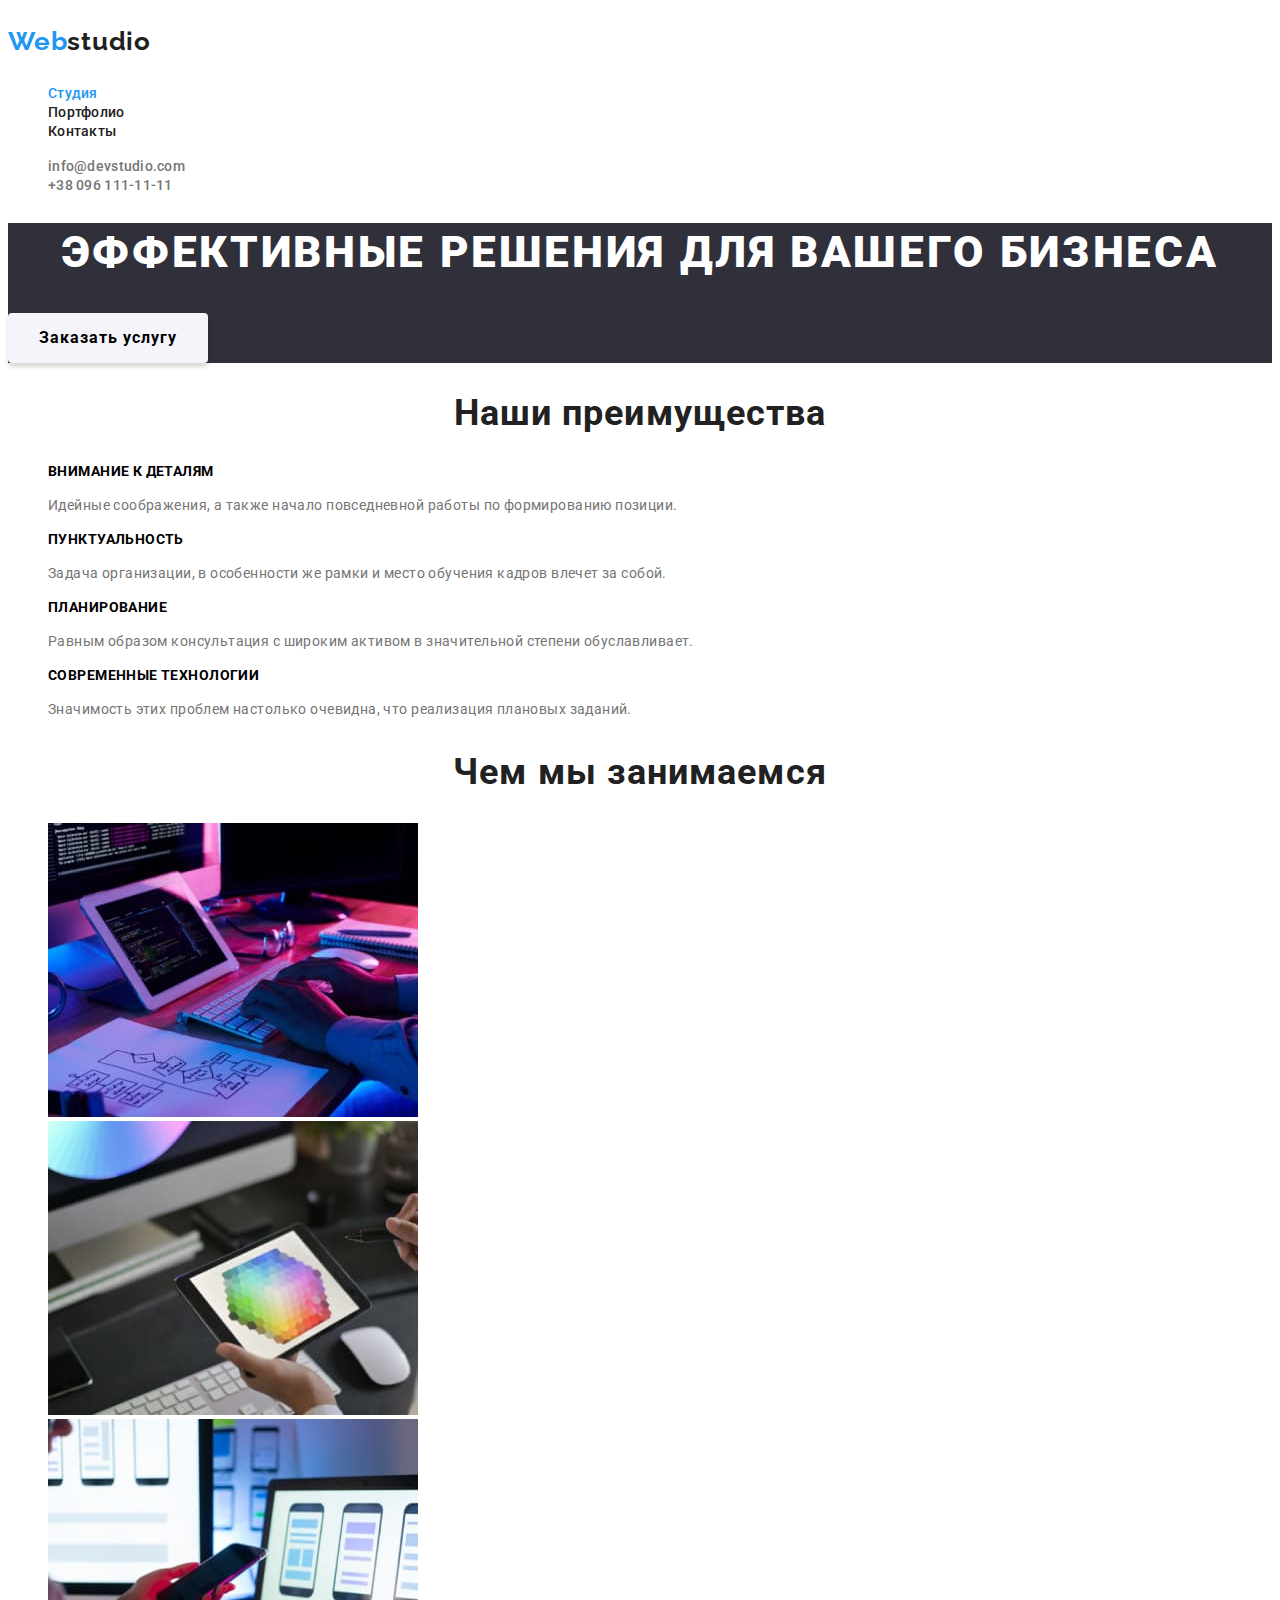
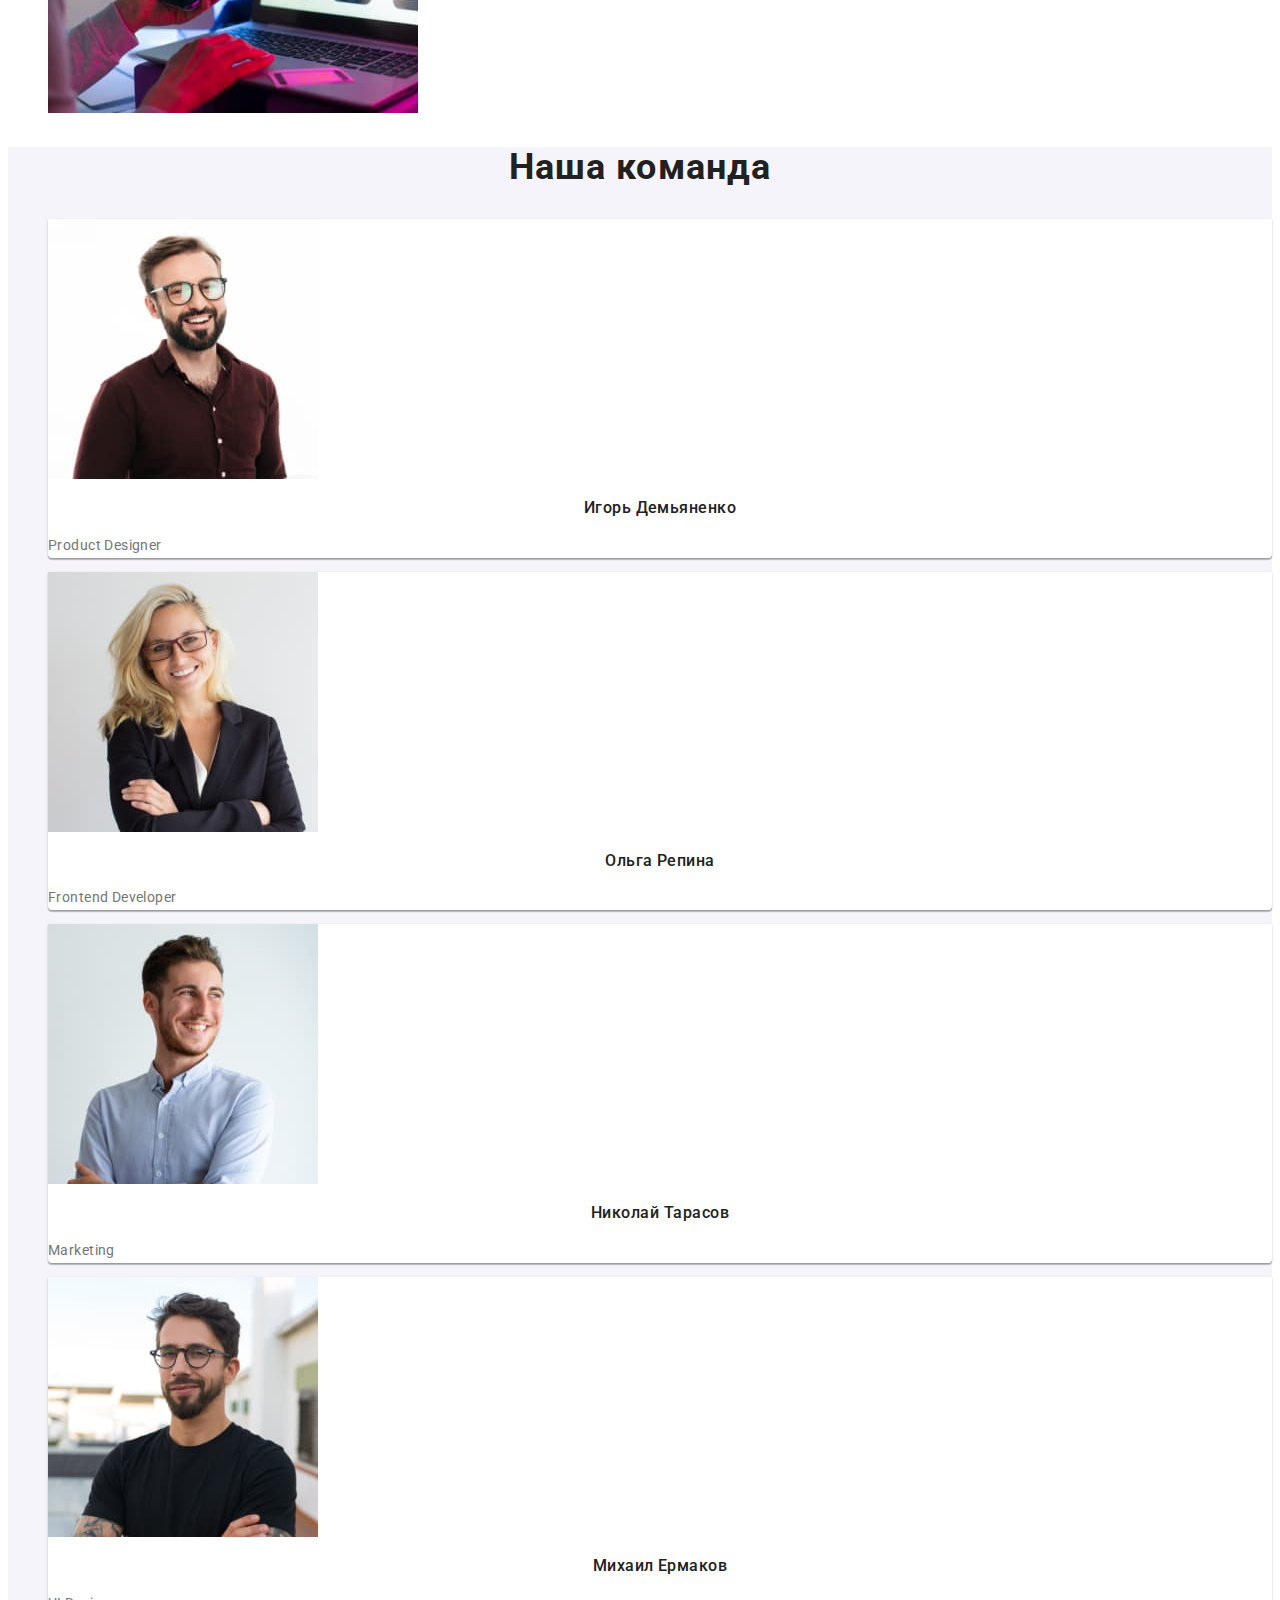
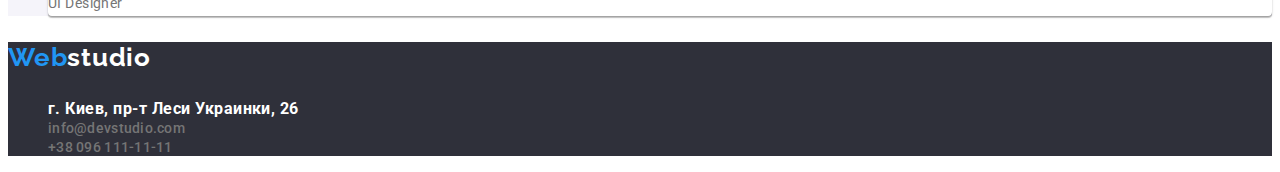
==== commit 81d0d97b: "Доповнення2" ====
--- a/index.html
+++ b/index.html
@@ -13,53 +13,53 @@
     <link href="https://fonts.googleapis.com/css2?family=Raleway:wght@700&display=swap" rel="stylesheet">
     <link rel="stylesheet" href="./css/styles.css">
 </head>
-<body class="page">
+<body>
     <!-- Шапка сайта -->
     <header class="header">
         <nav>
             <p class="logo">Web<span class="text">studio</span></p>
-            <ul class="site-nav">
-                <li> <a href="./index.html" class="link"> Студия </a> </li>
-                <li> <a href="./portfolio.html" class="link"> Портфолио </a> </li>
-                <li> <a href="" class="link"> Контакты </a> </li>
+            <ul class="site-nav control">
+                <li> <a class="link current" href="./index.html"> Студия </a> </li>
+                <li> <a class="link" href="./portfolio.html"> Портфолио </a> </li>
+                <li> <a class="link" href=""> Контакты </a> </li>
             </ul>
         </nav>
-        <ul class="auth-nav">
+        <ul class="auth-nav control">
             <li> <a href="mailto:info@devstudio.com" class="link"> info@devstudio.com</a> </li>
             <li> <a href="tel:+380961111111" class="link"> +38 096 111-11-11</a> </li>
         </ul>
     </header>
     <main>
         <!-- Герой -->
-        <section class="hero">
-             <h1 class="hero-title"> Эффективные решения для вашего бизнеса </h1>
-             <button type="button" class="button"> Заказать услугу </button>
+        <section class="wrapper">
+             <h1 class="wrapper-title"> Эффективные решения для вашего бизнеса </h1>
+             <button class="button" type="button"> Заказать услугу </button>
         </section>
          <!-- Преимущества  -->
         <section>
-            <!-- <h2> Наши преимущества </h2> -->
+            <h2 class="headline"> Наши преимущества </h2> 
             <ul>
                 <li class="items">
-                    <h3> Внимание к деталям </h3>
+                    <h3 class="items-title"> Внимание к деталям </h3>
                     <p class="text"> Идейные соображения, а также начало повседневной работы по формированию позиции. </p>
                 </li>
-                <li>
-                    <h3> Пунктуальность </h3>
+                <li class="items">
+                    <h3 class="items-title"> Пунктуальность </h3>
                     <p class="text"> Задача организации, в особенности же рамки и место обучения кадров влечет за собой. </p>
                 </li>
-                <li>
-                    <h3> Планирование </h3>
+                <li class="items">
+                    <h3 class="items-title"> Планирование </h3>
                     <p class="text"> Равным образом консультация с широким активом в значительной степени обуславливает. </p>
                 </li>
-                <li>
-                    <h3> Современные технологии </h3>
+                <li class="items">
+                    <h3 class="items-title"> Современные технологии </h3>
                     <p class="text"> Значимость этих проблем настолько очевидна, что реализация плановых заданий. </p>
                 </li>
             </ul>
         </section>
          <!--Примери работ -->
-        <section class="">
-            <h2 class=""> Чем мы занимаемся </h2>
+        <section>
+            <h2 class="headline"> Чем мы занимаемся </h2>
             <ul>
                 <li><img src="./images1/picture1.jpg" alt="программное обеспечение" height="294" width="370"></li>
                 <li><img src="./images1/picture2.jpg" alt="поддержка мобильних приложений" height="294" width="370"></li>
@@ -68,36 +68,36 @@
         </section>
          <!-- Наша команда  -->
         <section class="team">
-            <h2> Наша команда </h2>
+            <h2 class="headline"> Наша команда </h2>
             <ul>
                 <li class="people">
                     <img src="./images1/igor_demianenko.jpg" alt="Игорь Демьяненко" height="260" width="270">
-                    <h3 class=""> Игорь Демьяненко </h3>
+                    <h3 class="people-desc"> Игорь Демьяненко </h3>
                     <p lang="en" class="text"> Product Designer </p>
                 </li>
                 <li class="people">
                     <img src="./images1/olga_repina.jpg" alt="Ольга Репина" height="260" width="270">
-                    <h3 class=""> Ольга Репина </h3>
+                    <h3 class="people-desc"> Ольга Репина </h3>
                     <p lang="en" class="text"> Frontend Developer </p>
                 </li>
                 <li class="people">
                     <img src="./images1/nikolay_tarasov.jpg" alt="Николай Тарасов" height="260" width="270">
-                    <h3 class="">Николай Тарасов</h3>
+                    <h3 class="people-desc">Николай Тарасов</h3>
                     <p lang="en" class="text">Marketing</p>
                 </li>
                 <li class="people">
                     <img src="./images1/mikhail_yermakov.jpg" alt="Михаил Ермаков" height="260" width="270">
-                    <h3 class="">Михаил Ермаков</h3>
+                    <h3 class="people-desc">Михаил Ермаков</h3>
                     <p lang="en" class="text">UI Designer</p>
                 </li>
             </ul>
         </section>
     </main>
     <!-- Подвал -->
-    <footer class="hero">
+    <footer class="wrapper">
         <p class="logo">Web<span class="text">studio</span></p>
         <address class="footer">
-            <ul class="auth-nav">
+            <ul class="auth-nav control">
                 <li> г. Киев, пр-т Леси Украинки, 26</li>
                 <li> <a href="mailto:info@devstudio.com" class="link"> info@devstudio.com </a> </li>
                 <li> <a href="tel:+380961111111" class="link"> +38 096 111-11-11 </a> </li>
--- a/css/styles.css
+++ b/css/styles.css
@@ -1,38 +1,17 @@
-.page {
-  font-family: Roboto, Raleway;
-  color: #212121;
-  background-color: #ffffff;
+:root {
+  --primary-title-color: #ffffff;
+  --title-text-color: #212121;
+  --text-item-color: #757575;
+  --section-aside-color: #2f303a;
+  --section-secondary-color: #f5f4fa;
+  --accent-color: #2196f3;
 }
-/* логотип */
-.logo {
-  font-family: Raleway;
+body {
+  font-family: "Roboto", sans-serif;
   font-style: normal;
   font-weight: bold;
-  font-size: 26px;
-  line-height: 31px;
   letter-spacing: 0.03em;
-  color: #2196f3;
-}
-.logo .text {
-  color: #212121;
-}
-
-/* шапка */
-.header {
-}
-.site-nav .link {
-  color: #212121;
-}
-.site-nav .link:hover,
-.site-nav .link:focus {
-  color: #2196f3;
-}
-.auth-nav .link {
-  color: #757575;
-}
-.auth-nav .link:hover,
-.site-nav .link:focus {
-  color: #2196f3;
+  background-color: var(--primary-title-color);
 }
 /* прибирає крапочки */
 li {
@@ -42,55 +21,163 @@
 a {
   text-decoration: none;
 }
-/* основний блок */
-.hero {
-  background-color: #2f303a;
-  color: #ffffff;
+
+/* -----логотип -----*/
+.logo {
+  font-family: Raleway;
+  font-weight: bold;
+  font-size: 26px;
+  line-height: 1.19;
+  letter-spacing: 0.03em;
+  color: var(--accent-color);
 }
-.hero-title {
+.logo .text {
+  font-family: Raleway;
+  font-weight: bold;
+  font-size: 26px;
+  line-height: 1.19;
+  letter-spacing: 0.03em;
+  color: var(--title-text-color);
+}
+/* навігація */
+.control .link {
+  font-family: Roboto;
+  font-weight: 500;
+  font-size: 14px;
+  line-height: 1.14;
+  letter-spacing: 0.02em;
+}
+.site-nav .link {
+  color: var(--title-text-color);
+}
+.auth-nav .link {
+  color: var(--text-item-color);
+}
+.control .link:hover,
+.control .link:focus {
+  color: var(--accent-color);
+}
+.site-nav .link.current {
+  color: var(--accent-color);
+}
+/* Герой,основний заголовок*/
+.wrapper {
+  background-color: var(--section-aside-color);
+  color: var(--primary-title-color);
+}
+.wrapper-title {
+  font-family: Roboto;
   font-weight: 900;
   font-size: 44px;
-  line-height: 60px;
+  line-height: 1.36;
   text-align: center;
   letter-spacing: 0.06em;
   text-transform: uppercase;
+}
+/* кнопки */
+.wrapper .button {
+  width: 200px;
+  height: 50px;
+  left: 700px;
+  top: 430px;
+  background-color: var(--section-secondary-color);
+  border: none;
+  box-shadow: 0px 4px 4px rgba(0, 0, 0, 0.15);
+  border-radius: 4px;
+  font-family: Roboto;
+  font-weight: bold;
+  font-size: 16px;
+  line-height: 1.87;
+  align-items: center;
+  text-align: center;
+  letter-spacing: 0.06em;
 }
 .button {
   width: 128px;
   height: 38px;
   left: 576px;
   top: 174px;
-  color: #212121;
-  background-color: #f5f4fa;
+  background-color: var(--section-secondary-color);
   border-radius: 4px;
   border: none;
+  font-family: Roboto;
+  font-weight: 500;
+  font-size: 16px;
+  line-height: 1.62;
+  text-align: center;
+  letter-spacing: 0.03em;
 }
 .button:hover,
 .button:focus {
-  color: #ffffff;
-  background-color: #2196f3;
+  color: var(--primary-title-color);
+  background-color: var(--accent-color);
 }
-/* Наши преимущества  */
+/* заголовки h2*/
+.headline {
+  font-family: Roboto;
+  font-weight: bold;
+  font-size: 36px;
+  line-height: 1.16;
+  text-align: center;
+  letter-spacing: 0.03em;
+  color: var(--title-text-color);
+}
+/* Нашті переваги*/
+.items {
+}
+.items-title {
+  font-family: Roboto;
+  font-weight: bold;
+  font-size: 14px;
+  line-height: 1.14;
+  letter-spacing: 0.03em;
+  text-transform: uppercase;
+}
 .text {
-  color: #757575;
+  font-family: Roboto;
+  font-weight: normal;
+  font-size: 14px;
+  line-height: 1.71;
+  letter-spacing: 0.03em;
+  color: var(--text-item-color);
 }
 /* наша команда */
 .team {
-  background-color: #f5f4fa;
+  background-color: var(--section-secondary-color);
 }
 .people {
-  background-color: #ffffff;
+  box-shadow: 0px 1px 3px rgba(0, 0, 0, 0.12), 0px 1px 1px rgba(0, 0, 0, 0.14),
+    0px 2px 1px rgba(0, 0, 0, 0.2);
+  border-radius: 0px 0px 4px 4px;
+  background-color: var(--primary-title-color);
+}
+.people-desc {
+  font-family: Roboto;
+  font-weight: 500;
+  font-size: 16px;
+  line-height: 1.18;
+  text-align: center;
+  letter-spacing: 0.03em;
+  color: var(--title-text-color);
 }
 /* footer */
-.hero .text {
-  color: #ffffff;
+.wrapper .text {
+  color: var(--primary-title-color);
 }
 .footer {
   font-style: normal;
 }
-/* Portfolio */
+/* ---Portfolio ---*/
 .picture-title {
-  background: #ffffff;
+  background-color: var(--primary-title-color);
   border: 1px solid #eeeeee;
   box-sizing: border-box;
 }
+.caption {
+  font-family: Roboto;
+  font-weight: bold;
+  font-size: 18px;
+  line-height: 2;
+  letter-spacing: 0.06em;
+  color: var(--title-text-color);
+}
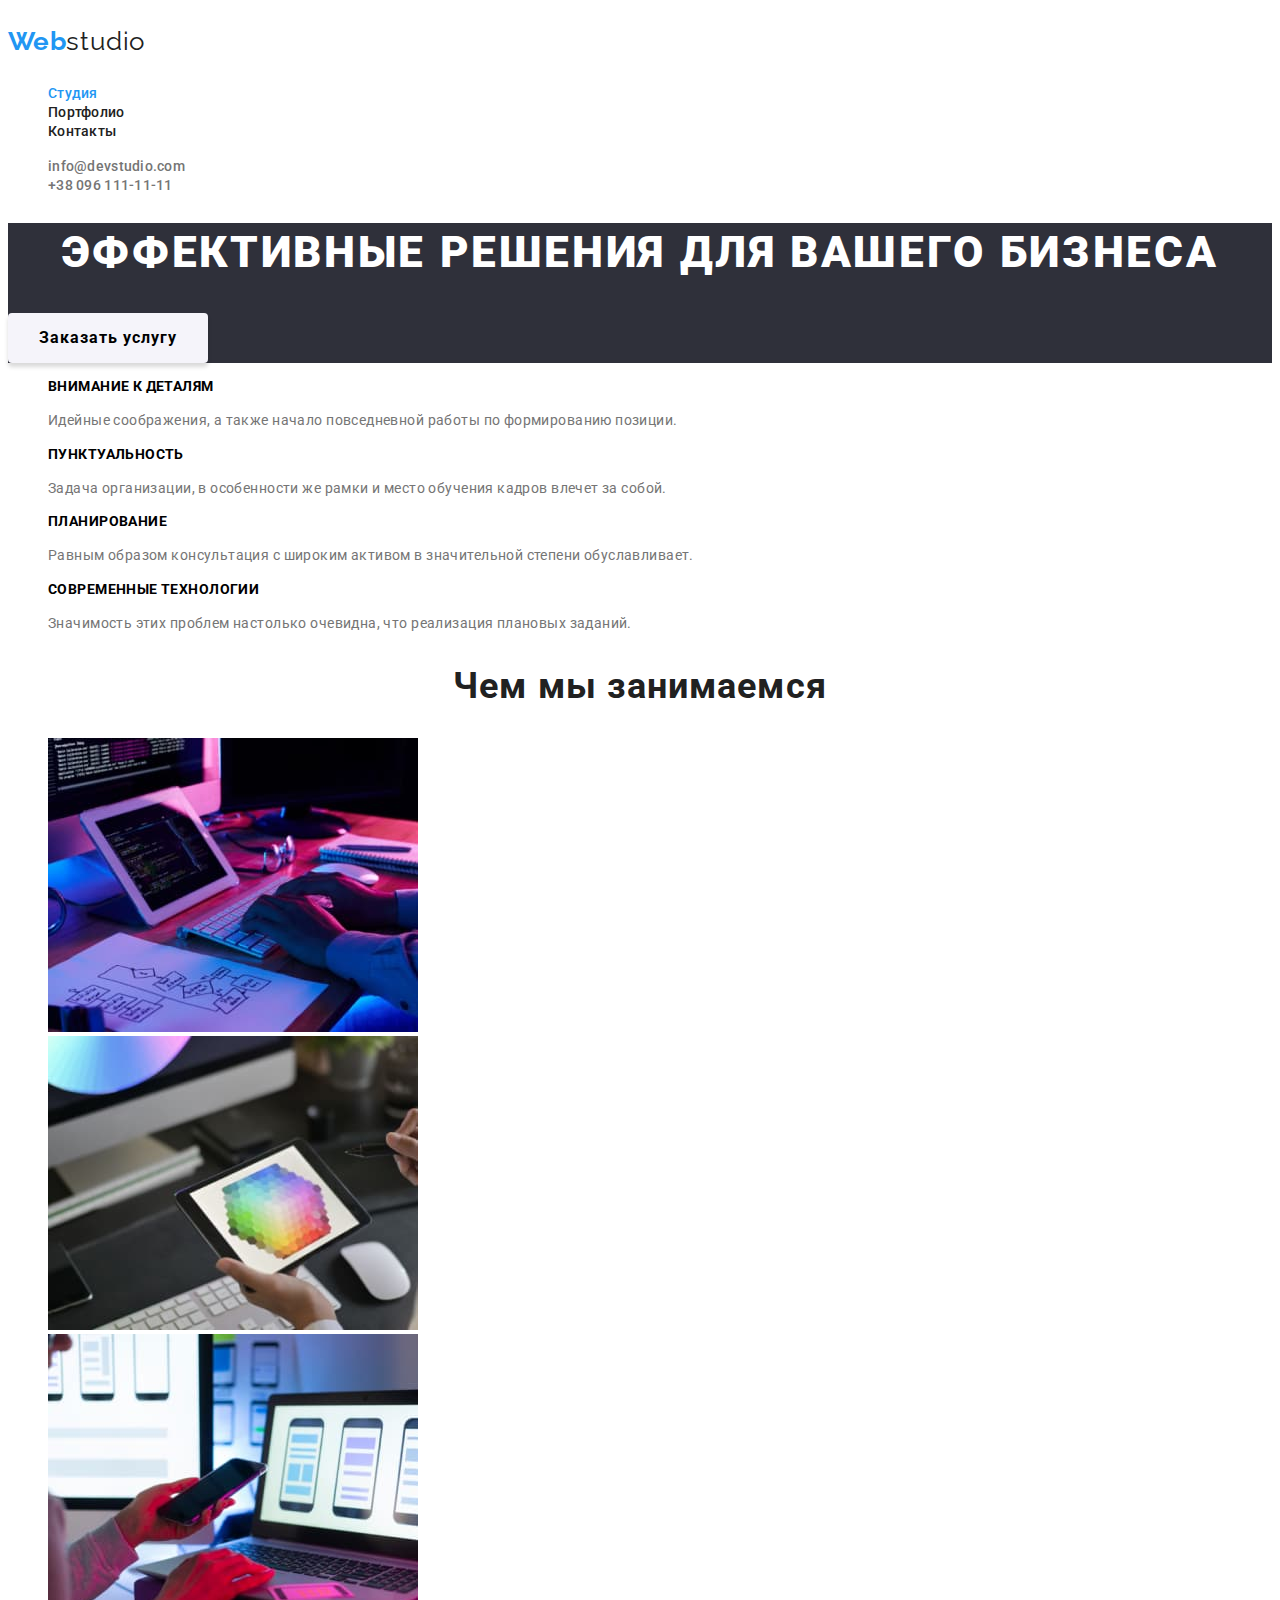
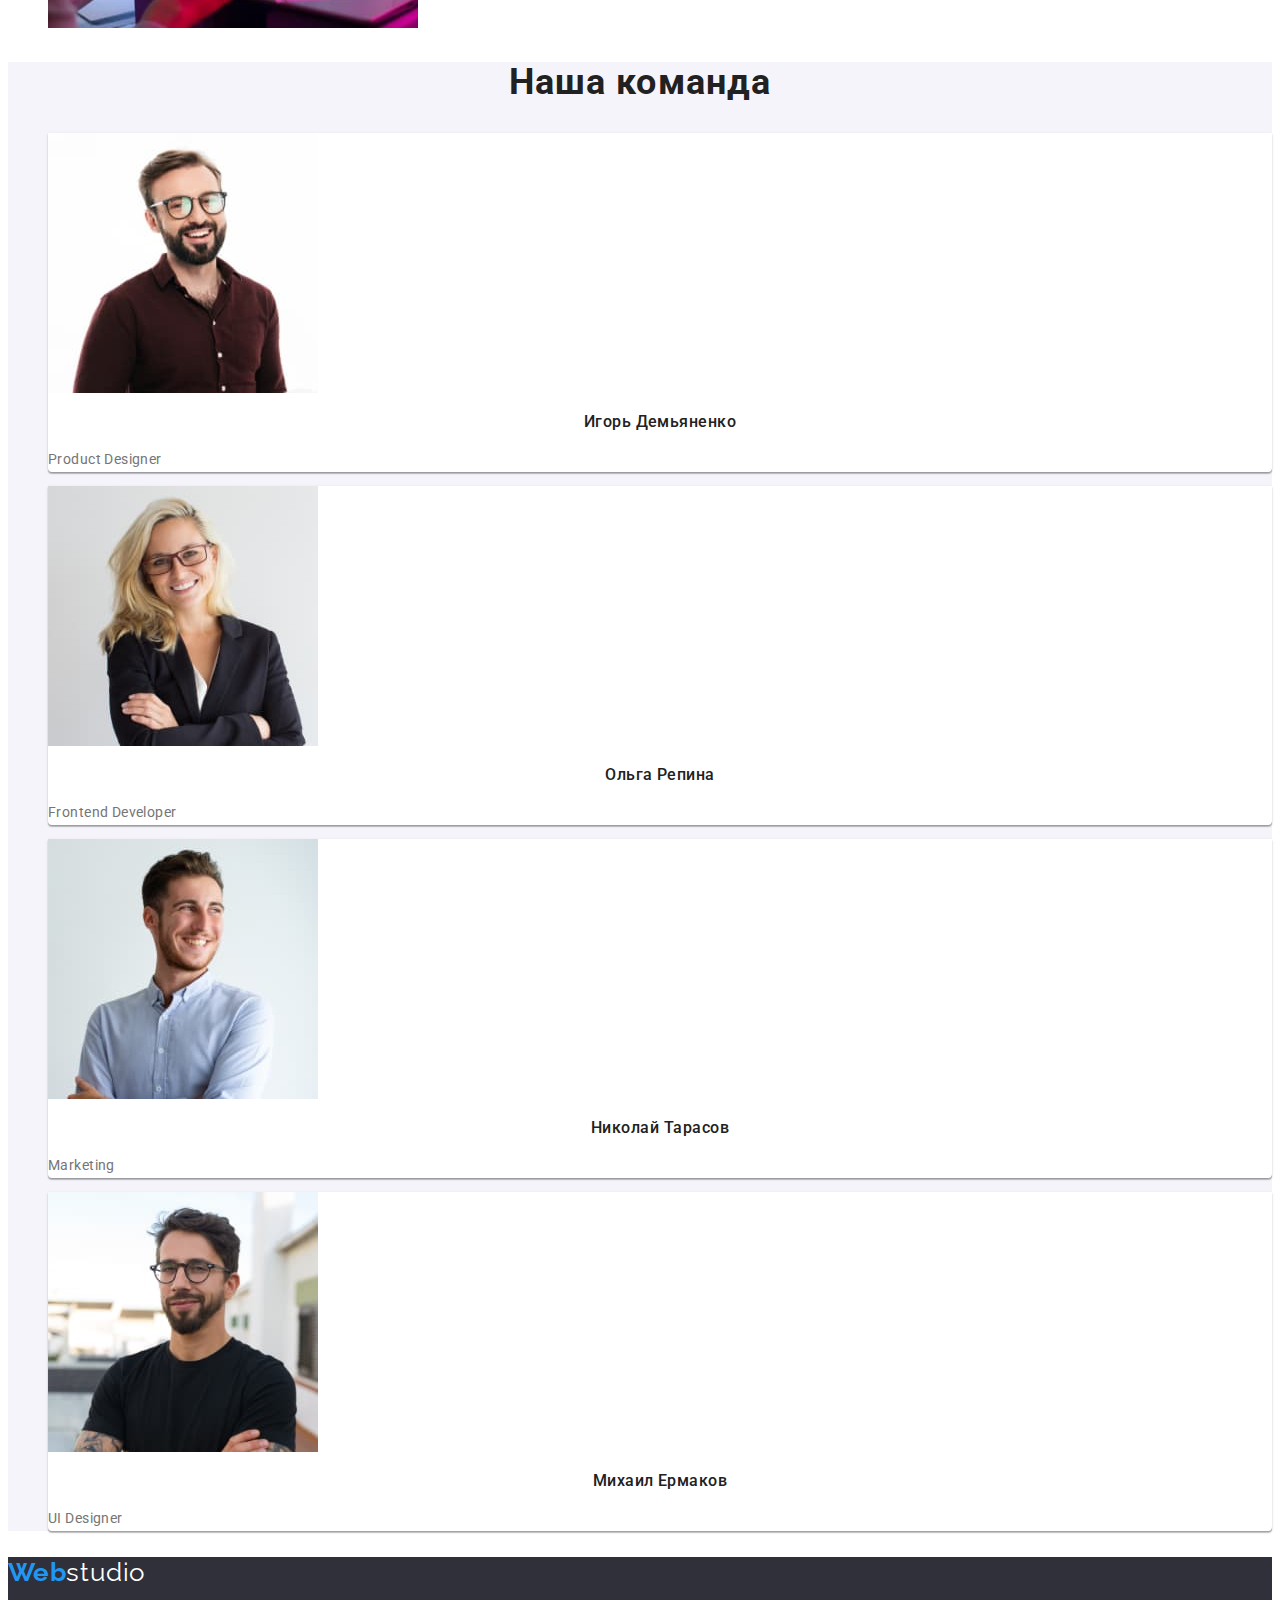
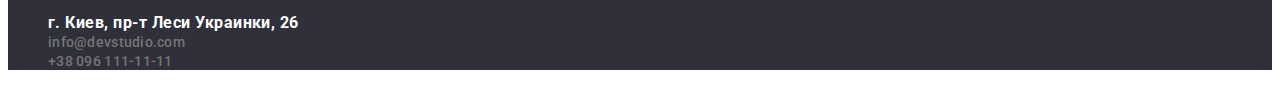
==== commit 0b8f1d14: "Доповнення 3" ====
--- a/index.html
+++ b/index.html
@@ -37,7 +37,7 @@
         </section>
          <!-- Преимущества  -->
         <section>
-            <h2 class="headline"> Наши преимущества </h2> 
+            <h2 class="headline title"> Наши преимущества </h2> 
             <ul>
                 <li class="items">
                     <h3 class="items-title"> Внимание к деталям </h3>
--- a/css/styles.css
+++ b/css/styles.css
@@ -25,18 +25,14 @@
 /* -----логотип -----*/
 .logo {
   font-family: Raleway;
-  font-weight: bold;
   font-size: 26px;
   line-height: 1.19;
-  letter-spacing: 0.03em;
   color: var(--accent-color);
 }
 .logo .text {
   font-family: Raleway;
-  font-weight: bold;
   font-size: 26px;
   line-height: 1.19;
-  letter-spacing: 0.03em;
   color: var(--title-text-color);
 }
 /* навігація */
@@ -91,6 +87,7 @@
   align-items: center;
   text-align: center;
   letter-spacing: 0.06em;
+  cursor: pointer;
 }
 .button {
   width: 128px;
@@ -106,13 +103,27 @@
   line-height: 1.62;
   text-align: center;
   letter-spacing: 0.03em;
+  cursor: pointer;
 }
 .button:hover,
 .button:focus {
   color: var(--primary-title-color);
   background-color: var(--accent-color);
 }
-/* заголовки h2*/
+/*---Заголовки h2 (Portfolio h1)---*/
+/* -Приховані заголовки- */
+.title:not(:focus):not(:active) {
+  position: absolute;
+  width: 1px;
+  height: 1px;
+  margin: -1px;
+  border: 0;
+  padding: 0;
+  white-space: nowrap;
+  clip-path: inset(100%);
+  clip: rect(0 0 0 0);
+  overflow: hidden;
+}
 .headline {
   font-family: Roboto;
   font-weight: bold;
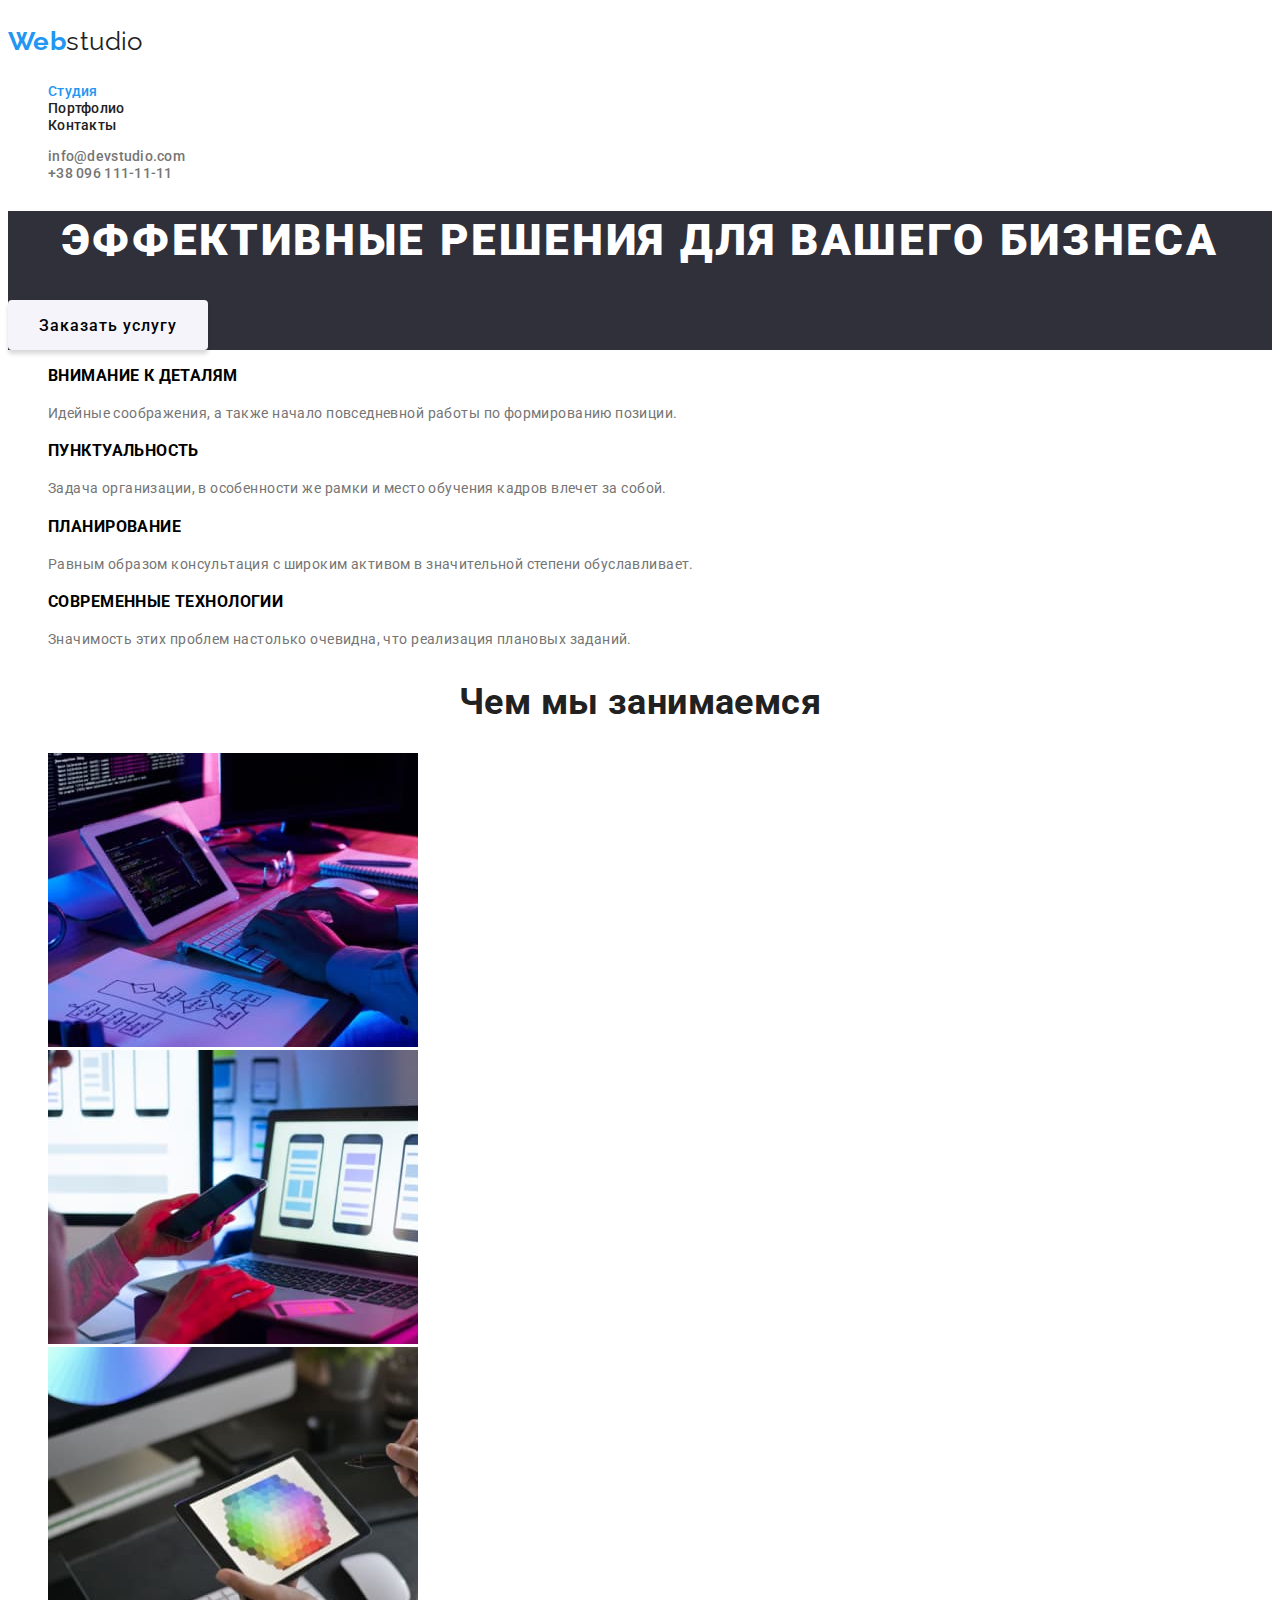
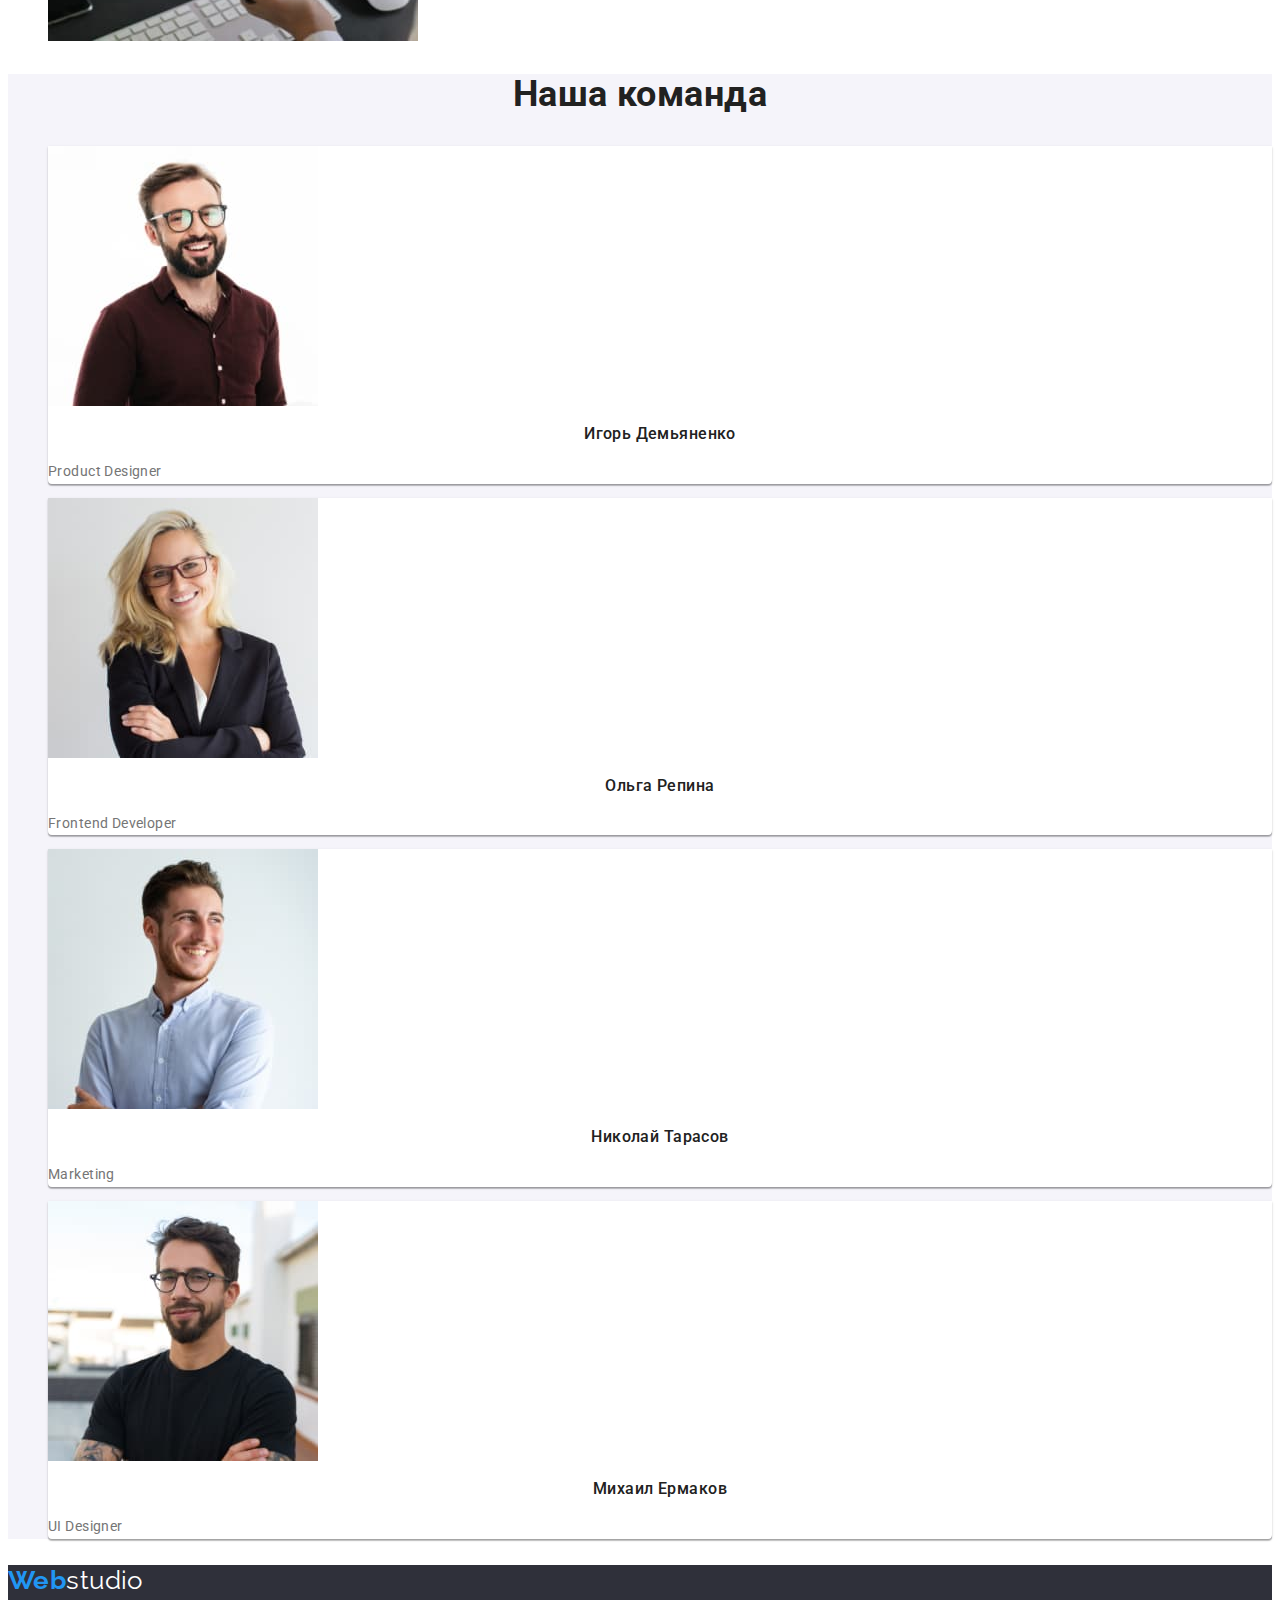
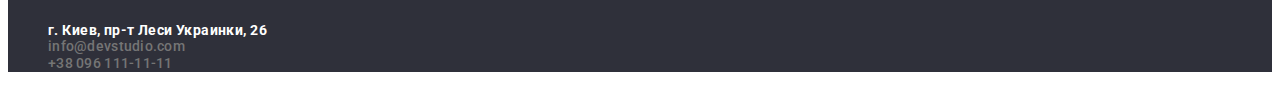
==== commit d8498e39: "Виправлення помилок" ====
--- a/index.html
+++ b/index.html
@@ -7,10 +7,8 @@
     <title>Studio</title>
     <link rel="preconnect" href="https://fonts.googleapis.com">
     <link rel="preconnect" href="https://fonts.gstatic.com" crossorigin>
-    <link href="https://fonts.googleapis.com/css2?family=Roboto:wght@400;500;700;900&display=swap" rel="stylesheet">
-    <link rel="preconnect" href="https://fonts.googleapis.com">
-    <link rel="preconnect" href="https://fonts.gstatic.com" crossorigin>
-    <link href="https://fonts.googleapis.com/css2?family=Raleway:wght@700&display=swap" rel="stylesheet">
+    <link href="https://fonts.googleapis.com/css2?family=Raleway:wght@700&family=Roboto:wght@400;500;700;900&display=swap"
+        rel="stylesheet">
     <link rel="stylesheet" href="./css/styles.css">
 </head>
 <body>
--- a/css/styles.css
+++ b/css/styles.css
@@ -11,6 +11,7 @@
   font-style: normal;
   font-weight: bold;
   letter-spacing: 0.03em;
+  font-size: 14px;
   background-color: var(--primary-title-color);
 }
 /* прибирає крапочки */
@@ -35,11 +36,10 @@
   line-height: 1.19;
   color: var(--title-text-color);
 }
-/* навігація */
+/* Шапка сайта,навігація */
 .control .link {
   font-family: Roboto;
   font-weight: 500;
-  font-size: 14px;
   line-height: 1.14;
   letter-spacing: 0.02em;
 }
@@ -72,6 +72,7 @@
 }
 /* кнопки */
 .wrapper .button {
+  font-family: inherit;
   width: 200px;
   height: 50px;
   left: 700px;
@@ -80,8 +81,6 @@
   border: none;
   box-shadow: 0px 4px 4px rgba(0, 0, 0, 0.15);
   border-radius: 4px;
-  font-family: Roboto;
-  font-weight: bold;
   font-size: 16px;
   line-height: 1.87;
   align-items: center;
@@ -90,6 +89,7 @@
   cursor: pointer;
 }
 .button {
+  font-family: inherit;
   width: 128px;
   height: 38px;
   left: 576px;
@@ -97,7 +97,6 @@
   background-color: var(--section-secondary-color);
   border-radius: 4px;
   border: none;
-  font-family: Roboto;
   font-weight: 500;
   font-size: 16px;
   line-height: 1.62;
@@ -130,7 +129,6 @@
   font-size: 36px;
   line-height: 1.16;
   text-align: center;
-  letter-spacing: 0.03em;
   color: var(--title-text-color);
 }
 /* Нашті переваги*/
@@ -139,17 +137,13 @@
 .items-title {
   font-family: Roboto;
   font-weight: bold;
-  font-size: 14px;
   line-height: 1.14;
-  letter-spacing: 0.03em;
   text-transform: uppercase;
 }
 .text {
   font-family: Roboto;
   font-weight: normal;
-  font-size: 14px;
   line-height: 1.71;
-  letter-spacing: 0.03em;
   color: var(--text-item-color);
 }
 /* наша команда */
@@ -168,7 +162,6 @@
   font-size: 16px;
   line-height: 1.18;
   text-align: center;
-  letter-spacing: 0.03em;
   color: var(--title-text-color);
 }
 /* footer */
